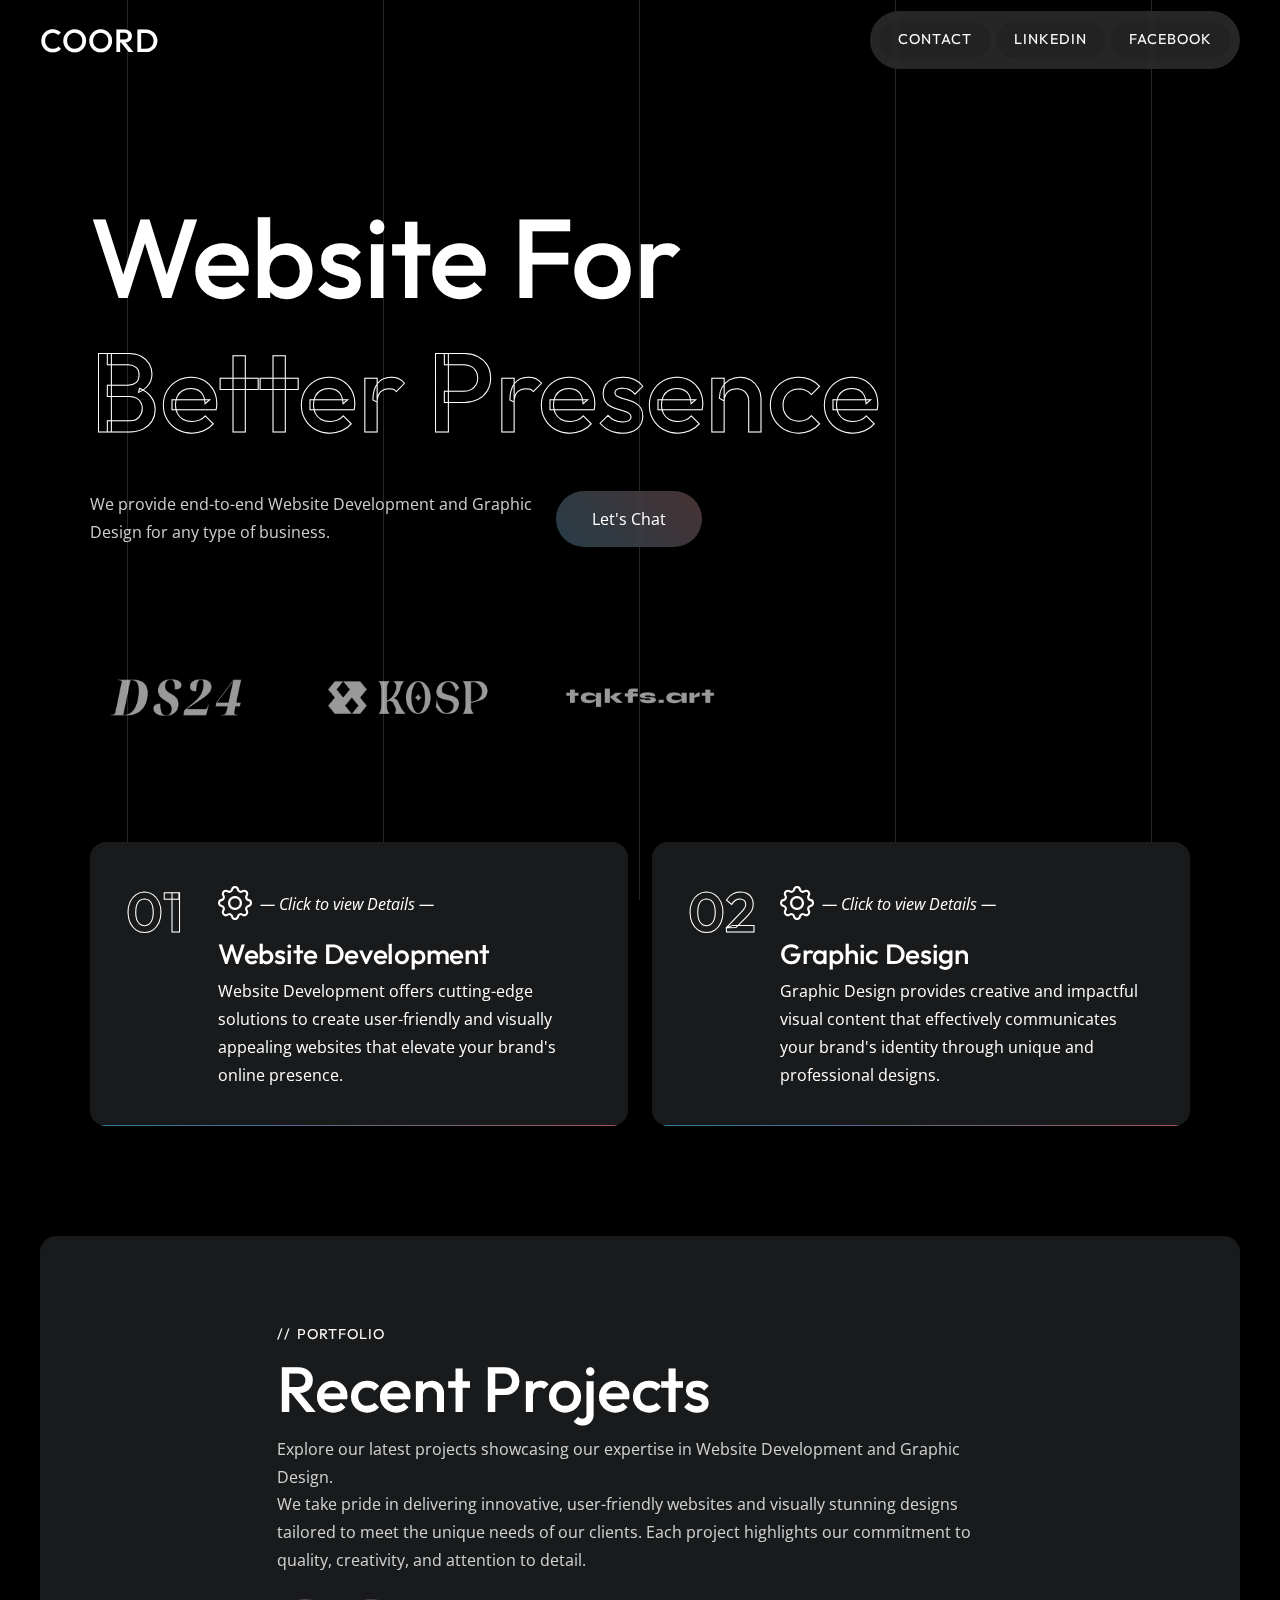
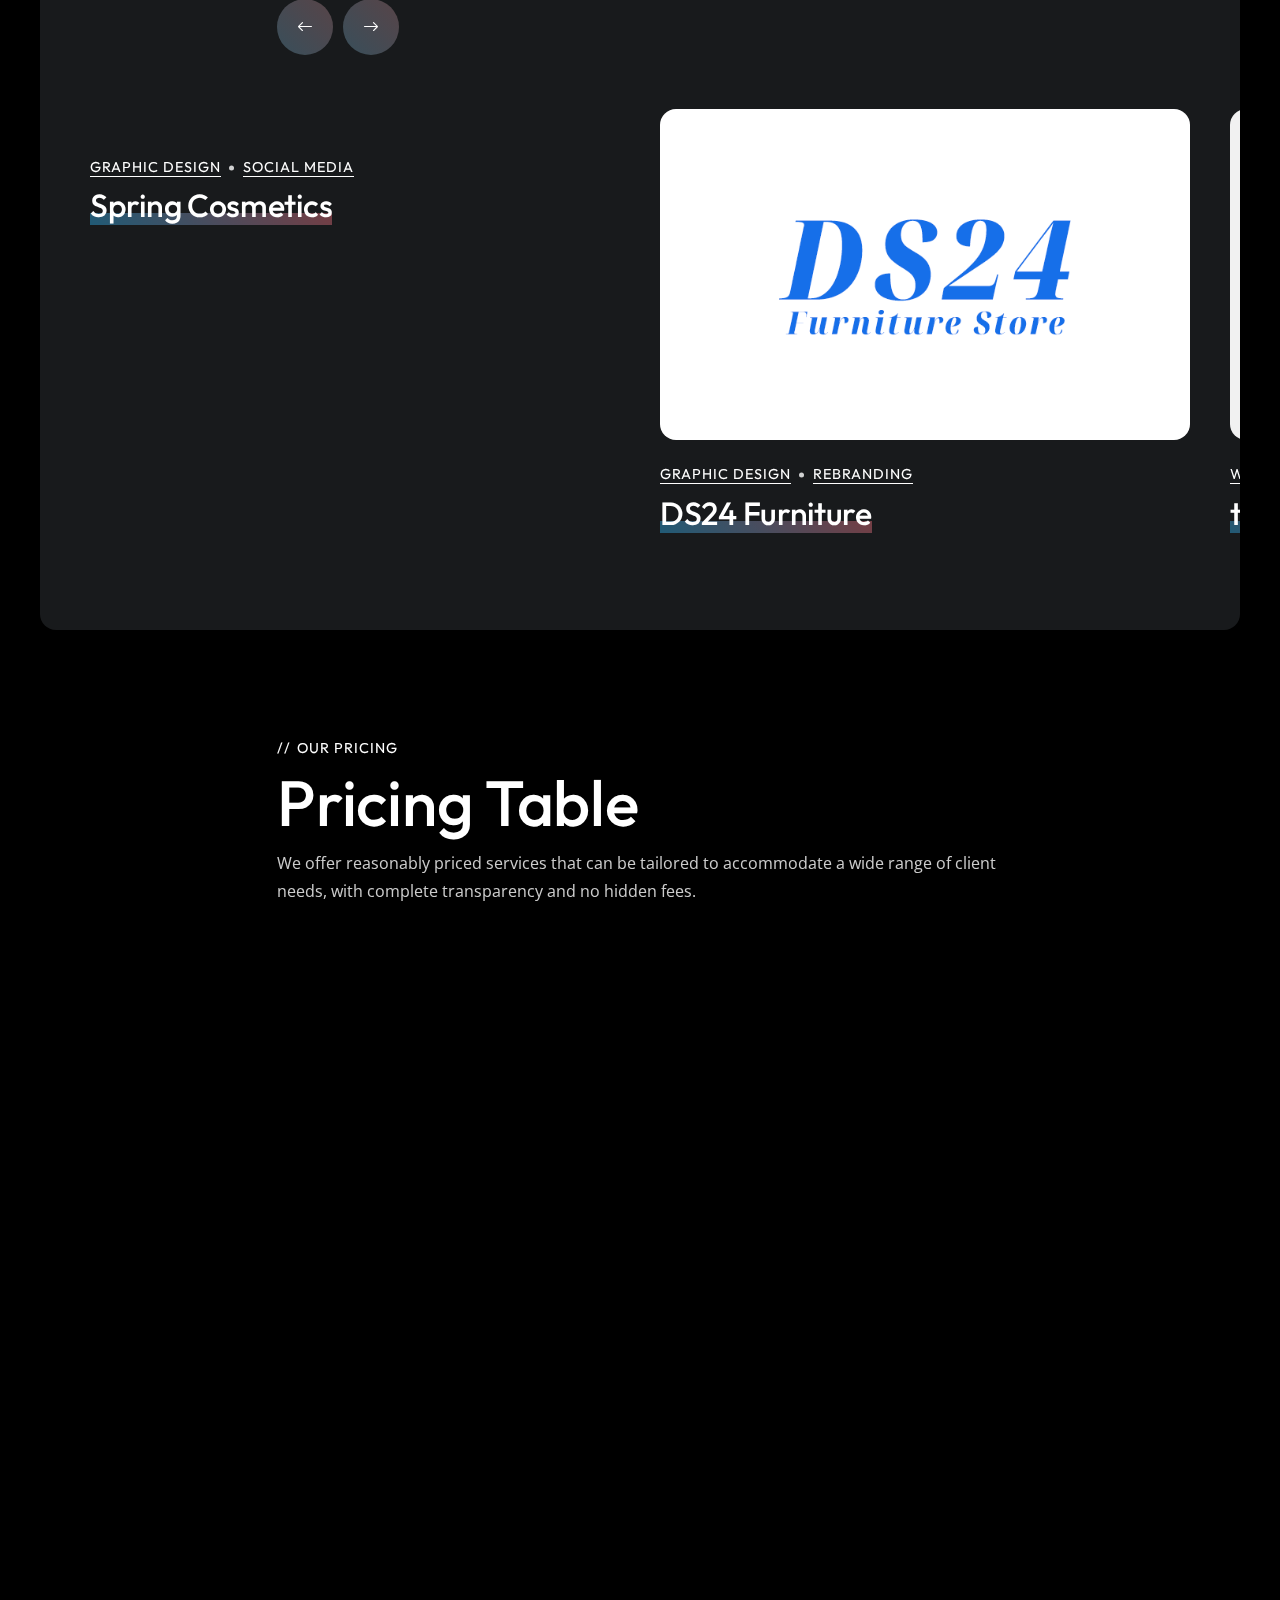
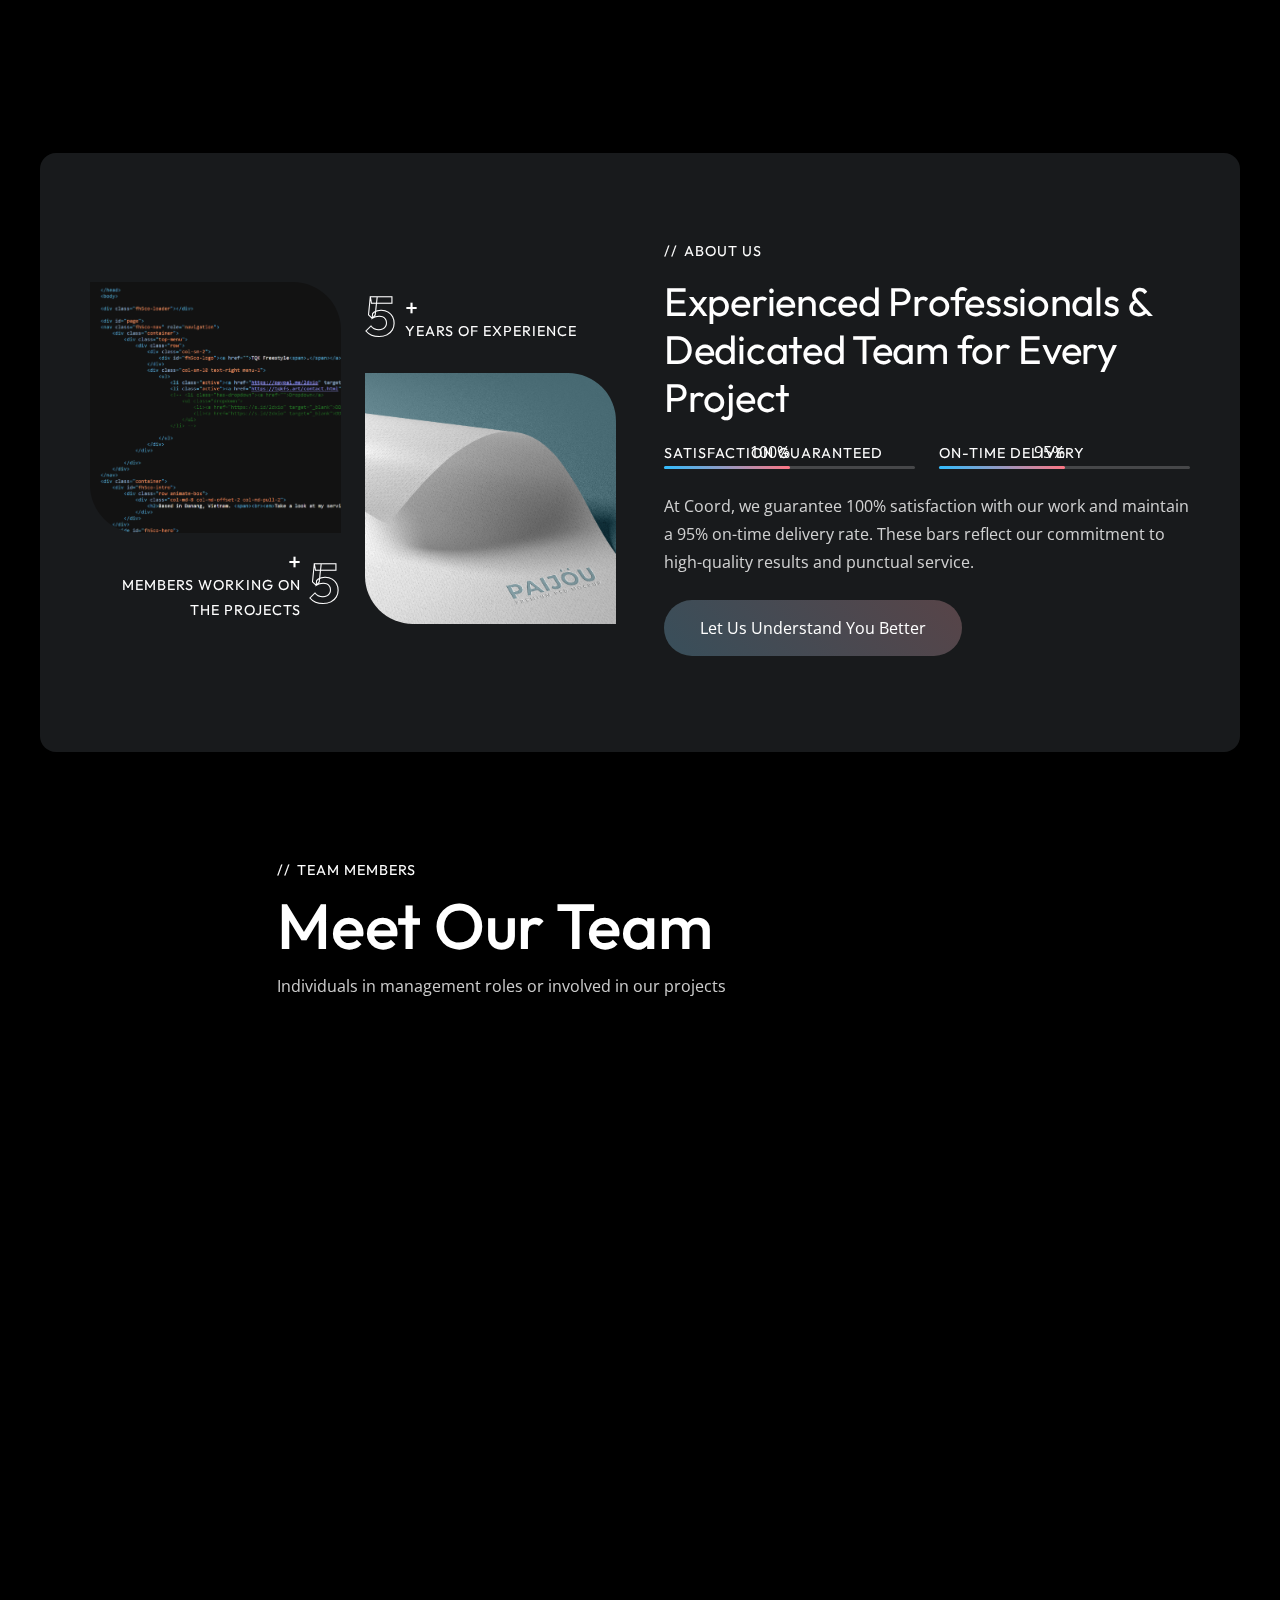
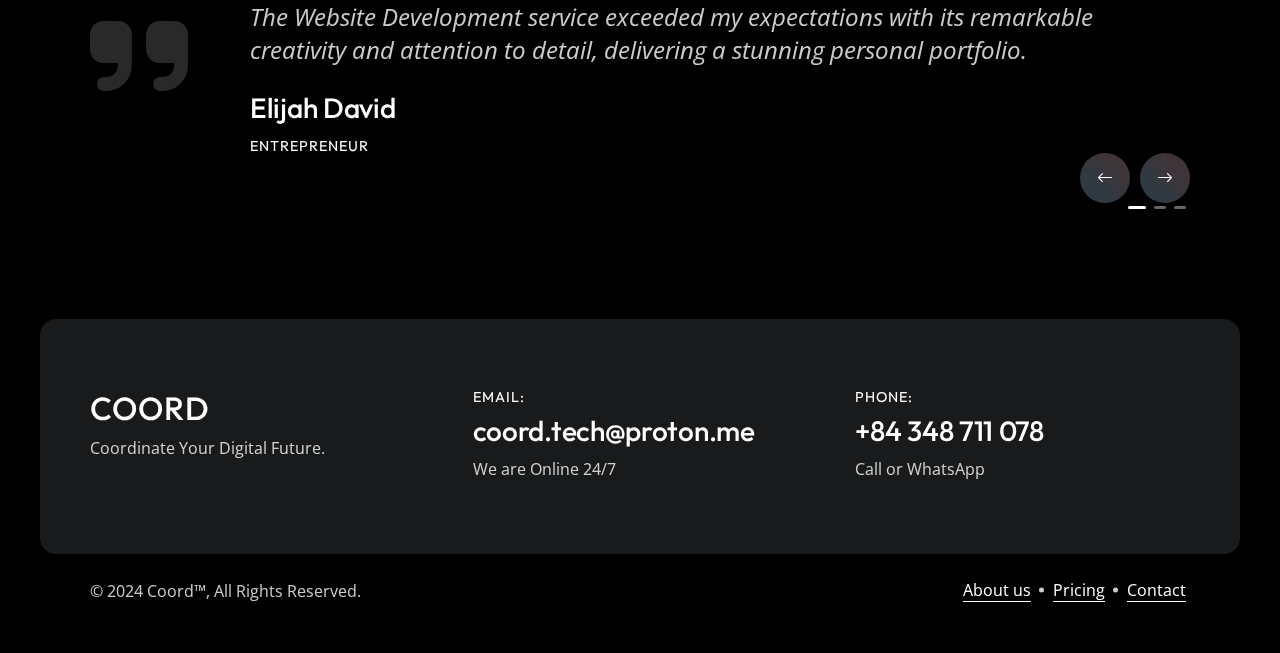
==== index.html @ 7037419a "Update index.html" ====
<!doctype html>
<html lang="en">
	<head>
		<meta charset="utf-8">
		<meta name="viewport" content="width=device-width, initial-scale=1, shrink-to-fit=no">
    		<meta name="description" content="Coord offers comprehensive web development and graphic design services. From custom website development to professional graphic design solutions, we help businesses create impactful online presences and stunning visual assets.">
   		<meta name="keywords" content="web development, graphic design, website design, branding, WordPress hosting, custom web solutions, graphic design services, professional web design, website hosting">
		<title>Coord - Your Digital Future</title>
		<!-- Favicon -->
		<link href="favfav.png" rel="shortcut icon">
		<!-- CSS -->
		<link href="assets/plugins/bootstrap/bootstrap.min.css" rel="stylesheet">
		<link href="assets/plugins/magnific-popup/magnific-popup.min.css" rel="stylesheet">
		<link href="assets/plugins/swiper/swiper-bundle.min.css" rel="stylesheet">
		<link href="assets/plugins/scrollcue/scrollcue.css" rel="stylesheet">
		<link href="assets/css/theme.css" rel="stylesheet">
		<!-- Fonts/Icons -->
		<link href="assets/plugins/bootstrap-icons/bootstrap-icons.css" rel="stylesheet">
		<link href="assets/plugins/fontawesome/css/all.css" rel="stylesheet">
	</head>
	<body data-preloader="true">

		<!-- Header -->
		<div class="header with-placeholder">
			<div class="container-fluid">
				<!-- Logo -->
				<div class="header-logo">
					<a href="https://coord.tech">
					<h2 class="uppercase letter-spacing-1">Coord</h2>
					</a>
				</div>
				<!-- Menu -->
				<div class="header-menu">
					<ul class="nav">
						<li class="nav-item">
							<a href="https://s.id/coord" target="_blank" class="nav-link">Contact</a>
						</li>
						<li class="nav-item">
							<a href="https://linkedin.com/company/coordglobal" target="_blank" class="nav-link">LinkedIn</a>
						</li>
						<li class="nav-item">
							<a href="https://facebook.com/coordglobal" target="_blank" class="nav-link">Facebook</a>
						</li>

					</ul>
					<!-- Mobile Menu Close button -->
					<button id="menu-close" class="button-circle button-circle-sm">
						<i class="bi bi-x-lg"></i>
					</button>
				</div>
				<!-- Mobile Menu Toggle -->
				<button class="menu-toggle">
					Menu
					<span></span>
				</button>
			</div><!-- end container-fluid -->
		</div>
		<!-- end Header -->

		<!-- Hero section -->
		<div class="section-lg">
			<div class="container">
				<div class="row g-5">
					<div class="col-12 col-xl-10 col-xxl-8">
						<h1 class="hero-text">
							<span>Website For</span>
							<span class="stroke-text">Better Presence</span>
						</h1>
						<div class="row g-4 mt-md-1 mt-lg-2">
							<div class="col-12 col-md">
								<p>We provide end-to-end Website Development and Graphic Design for any type of business.<!-- <br>Our solutions are customizable to meet your specific needs, ensuring a powerful online presence. --></p>
							</div>
							<div class="col-12 col-md">
								<a class="button button-lg" href="https://s.id/coord" target="_blank">Let's Chat</a>
							</div>
						</div><!-- end row(inner) -->
					</div>
					<div class="col-12 col-xxl-4 text-xxl-end d-none d-xxl-block">
						<img class="img-mask-1" src="coord2.jpg" alt="">
					</div>
				</div><!-- end row -->
			</div><!-- end container -->
		</div>
		<!-- end Hero section -->

		<!-- Clients section -->
		<div class="section-lg pt-0">
			<div class="container">
				<div class="swiper clients-slider">
					<div class="swiper-wrapper">
						<!-- Slider Item 1 -->
						<div class="swiper-slide">
							<div class="client-box">
								<a>
									<img src="ds24.png" alt="">
								</a>
							</div>
						</div>
						<!-- Slider Item 2 -->
						<div class="swiper-slide">
							<div class="client-box">
								<a>
									<img src="kosp.png" alt="">
								</a>
							</div>
						</div>
						<!-- Slider Item 3 -->
						<div class="swiper-slide">
							<div class="client-box">
								<a>
									<img src="tqkfs.png" alt="">
								</a>
							</div>
						</div>
						<!-- Slider Item 4 -->
						<!--
						<div class="swiper-slide">
							<div class="client-box">
								<a href="#">
									<img src="assets/images/client-logo.jpg" alt="">
								</a>
							</div>
						</div> -->
						<!-- Slider Item 5 -->
						<!--
						<div class="swiper-slide">
							<div class="client-box">
								<a href="#">
									<img src="assets/images/client-logo.jpg" alt="">
								</a>
							</div>
						</div> -->
						<!-- Slider Item 6 -->
						<!--
						<div class="swiper-slide">
							<div class="client-box">
								<a href="#">
									<img src="assets/images/client-logo.jpg" alt="">
								</a>
							</div>
						</div> -->
						<!-- end Slider Item 6 -->
					</div><!-- end swiper-wrapper -->
				</div><!-- end clients-slider -->
			</div><!-- end container -->
		</div>
		<!-- end Clients section -->
		
		<style>
		  .adjusted-text {
		    position: relative;
		    top: -3px;
 		  }
		</style>

		<!-- Services section -->
		<div class="section-lg pt-0">
			<div class="container">
				<div class="row g-4 g-xxl-5 icon-3xl">
					<!-- Services box 1 -->
					<div class="col-12 col-lg-6">
						<a href="https://coord.tech/blog/website-development.html" class="text-decoration-none">
						<div class="order-box">
							<div class="order">
								<h2 class="display-4 fw-semi-bold stroke-text">01</h2>
							</div>
							<div>
								<div class="d-flex align-items-center">
									<i class="bi bi-gear mb-2" style="vertical-align: middle;"></i>
									<span class="ms-2 adjusted-text"><em>— Click to view Details —</em></span>
								</div>
								<h3>Website Development</h3>
								<p>Website Development offers cutting-edge solutions to create user-friendly and visually appealing websites that elevate your brand's online presence.</p>
							</div>
						</div>
						</a>
					</div>
					<!-- Services box 2 -->
					<div class="col-12 col-lg-6">
						<a href="https://coord.tech/blog/graphic-design.html" class="text-decoration-none">
						<div class="order-box">
							<div class="order">
								<h2 class="display-4 fw-semi-bold stroke-text">02</h2>
							</div>
							<div>
								<div class="d-flex align-items-center">
									<i class="bi bi-gear mb-2" style="vertical-align: middle;"></i>
									<span class="ms-2 adjusted-text"><em>— Click to view Details —</em></span>
								</div>
								<h3>Graphic Design</h3>
								<p>Graphic Design provides creative and impactful visual content that effectively communicates your brand's identity through unique and professional designs.</p>
							</div>
						</div>
						</a>
					</div>
				</div><!-- end row -->
			</div><!-- end container -->
		</div>
		<!-- end Services section -->

		<!-- Portfolio section -->
		<div class="section-box">
			<div class="section bg-lighter border-radius-1">
				<div class="container">
					<div class="row">
						<div class="col-12 col-md-10 offset-md-1 col-lg-8 offset-lg-2">
							<h6 class="title-heading">Portfolio</h6>
							<h2 class="display-3 fw-medium">Recent Projects</h2>
							<p>Explore our latest projects showcasing our expertise in Website Development and Graphic Design.<br>
							We take pride in delivering innovative, user-friendly websites and visually stunning designs tailored to meet the unique needs of our clients. Each project highlights our commitment to quality, creativity, and attention to detail.</p>
							<!-- Slider Navigation -->
							<div class="mt-4">
								<div class="button-circle button-circle-lg swiper-portfolio-prev">
									<i class="bi bi-arrow-left"></i>
								</div>
								<div class="button-circle button-circle-lg swiper-portfolio-next">
									<i class="bi bi-arrow-right"></i>
								</div>
							</div>
						</div>
					</div><!-- end row -->
					<div class="swiper portfolio-slider mt-4 mt-lg-5">
						<div class="swiper-wrapper">
						        <!-- Slider Item 0 -->
							<div class="swiper-slide">
								<div class="portfolio-box">
									<!-- Image -->
									<div class="portfolio-img">
										<a href="">
											<img src="cmt.png" alt="">
										</a>
									</div>
									<div class="pt-4">
										<!-- Categories -->
										<ul class="list-inline-dot sm-heading mb-2">
											<li>
												<a class="link-hover">Graphic Design</a>
											</li>
											<li>
												<a class="link-hover">Social Media</a>
											</li>
										</ul>
										<!-- Caption -->
										<h2>
											<a class="link-hover-2" href="">
												Spring Cosmetics
											</a>
										</h2>
									</div>
								</div><!-- end portfolio-box -->
							</div>
							<!-- end Slider Item 0 -->							
							<!-- Slider Item 1 -->
							<div class="swiper-slide">
								<div class="portfolio-box">
									<!-- Image -->
									<div class="portfolio-img">
										<a href="https://facebook.com/noithatds24" target="_blank">
											<img src="dsbanner.png" alt="">
										</a>
									</div>
									<div class="pt-4">
										<!-- Categories -->
										<ul class="list-inline-dot sm-heading mb-2">
											<li>
												<a class="link-hover">Graphic Design</a>
											</li>
											<li>
												<a class="link-hover">Rebranding</a>
											</li>
										</ul>
										<!-- Caption -->
										<h2>
											<a class="link-hover-2" href="https://facebook.com/noithatds24" target="_blank">
												DS24 Furniture
											</a>
										</h2>
									</div>
								</div><!-- end portfolio-box -->
							</div>
							<!-- Slider Item 2 -->
							<div class="swiper-slide">
								<div class="portfolio-box">
									<!-- Image -->
									<div class="portfolio-img">
										<a href="https://tqkfs.art" target="_blank">
											<img src="tqkweb.png" alt="">
										</a>
									</div>
									<div class="pt-4">
										<!-- Categories -->
										<ul class="list-inline-dot sm-heading mb-2">
											<li>
												<a class="link-hover">Website Development</a>
											</li>
											<li>
												<a class="link-hover">Portfolio</a>
											</li>
										</ul>
										<!-- Caption -->
										<h2>
											<a class="link-hover-2" href="https://tqkfs.art" target="_blank">
												tqkfs.art
											</a>
										</h2>
									</div>
								</div><!-- end portfolio-box -->
							</div>
							<!-- Slider Item 3 -->
							<div class="swiper-slide">
								<div class="portfolio-box">
									<!-- Image -->
									<div class="portfolio-img">
										<a href="https://kosp.store" target="_blank">
											<img src="kospweb.png" alt="">
										</a>
									</div>
									<div class="pt-4">
										<!-- Categories -->
										<ul class="list-inline-dot sm-heading mb-2">
											<li>
												<a class="link-hover">Website Development</a>
											</li>
											<li>
												<a class="link-hover">Products Showcase</a>
											</li>
										</ul>
										<!-- Caption -->
										<h2>
											<a class="link-hover-2" href="https://kosp.store" target="_blank">
												KOSP Store
											</a>
										</h2>
									</div>
								</div><!-- end portfolio-box -->
							</div>
							<!-- end Slider Item 3 -->

						</div><!-- end swiper-wrapper -->
					</div><!-- end portfolio-slider -->
				</div><!-- end container -->
			</div>
		</div>
	    	<!-- end Portfolio section -->

		<!-- Pricing section -->
                  <div class="section-lg" id="price">
                     <div class="container">
                        <div class="row">
                           <div class="col-12 col-md-10 offset-md-1 col-lg-8 offset-lg-2">
                              <h6 class="title-heading">Our Pricing</h6>
                              <h2 class="display-3 fw-medium">Pricing Table</h2>
                              <p>We offer reasonably priced services that can be tailored to accommodate a wide range of client needs, with complete transparency and no hidden fees.</p>
                           </div>
                        </div><!-- end row -->
                        <div class="row g-4 g-xxl-5 mt-4">
                           <!-- Prices box 1 -->
                           <div class="col-12 col-lg-4" data-cue="fadeIn">
                              <div class="fancy-box">
                                 <div class="inline-flex align-items-center">
                                    <div class="icon-box me-2">
                                       <i class="bi bi-person-fill"></i>
                                    </div>
                                    <div class="d-inline-block">
                                       <h6 class="font-small uppercase letter-spacing-1">Basic Package</h6>
                                    </div>
                                 </div>
                                 <ul class="list-unstyled mt-4">
                                    <li><i class="bi bi-check pe-2"></i>Basic Web Design: Up to 3 pages, mobile-optimized, theme customization.</li><br>
                                    <li><i class="bi bi-check pe-2"></i>Personal Hosting: 6 GB storage, unlimited bandwidth, free domain for 1st year. Extremely fast DNS with SSL.</li><br>
                                    <li><i class="bi bi-check pe-2"></i>Maintenance: Monthly updates, essential plugins, and backups.</li><br>
                                    <li><i class="bi bi-check pe-2"></i>Ideal For: Small businesses, individuals needing budget-friendly solutions.</li>
                                 </ul>
                                 <div class="mt-4">
                                    <div class="d-inline-block">
                                       <h1 class="display-3 line-height-100 m-0">$199</h1>
                                    </div>
                                    <div class="d-inline-block">
                                       <span>/year</span>
                                    </div>
                                 </div>
                                 <a class="button button-font-2 mt-4" href="payment.html" target="_blank">Make Order</a>
                              </div>
                           </div>
                           <!-- Prices box 2 -->
                           <div class="col-12 col-lg-4" data-cue="fadeIn">
                              <div class="fancy-box">
                                 <div class="inline-flex align-items-center">
                                    <div class="icon-box me-2">
                                       <i class="bi bi-lightning-charge-fill"></i>
                                    </div>
                                    <div class="d-inline-block">
                                       <h6 class="font-small uppercase letter-spacing-1">Standard Package</h6>
                                    </div>
                                 </div>
                                 <ul class="list-unstyled mt-4">
                                    <li><i class="bi bi-check pe-2"></i>Intermediate Web Design: Up to 6 pages, mobile-optimized, more features.</li><br>
                                    <li><i class="bi bi-check pe-2"></i>Premium Hosting: 13 GB storage, unlimited bandwidth, free domain for 1st year. Upload 4K videos.</li><br>
                                    <li><i class="bi bi-check pe-2"></i>Maintenance: Monthly updates, weekly backups, security checks.</li><br>
                                    <li><i class="bi bi-check pe-2"></i>Ideal For: Medium-sized businesses seeking professional solutions.</li>
                                 </ul>
                                 <div class="mt-4">
                                    <div class="d-inline-block">
                                       <h1 class="display-3 line-height-100 m-0">$499</h1>
                                    </div>
                                    <div class="d-inline-block">
                                       <span>/year</span>
                                    </div>
                                 </div>
                                 <a class="button button-font-2 mt-4" href="payment.html" target="_blank">Make Order</a>
                              </div>
                           </div>
                           <!-- Prices box 3 -->
                           <div class="col-12 col-lg-4" data-cue="fadeIn">
                              <div class="fancy-box">
                                 <div class="inline-flex align-items-center">
                                    <div class="icon-box me-2">
                                       <i class="bi bi-star-fill"></i>
                                    </div>
                                    <div class="d-inline-block">
                                       <h6 class="font-small uppercase letter-spacing-1">Premium Package</h6>
                                    </div>
                                 </div>
                                 <ul class="list-unstyled mt-4">
                                    <li><i class="bi bi-check pe-2"></i>Premium Web Design: Up to 10 pages, mobile-optimized, fully customized.</li><br>
                                    <li><i class="bi bi-check pe-2"></i>Business Hosting: unlimited storage, unlimited bandwidth, free domain for 1st year, SEO and analytics tools.</li><br>
                                    <li><i class="bi bi-check pe-2"></i>Maintenance: Weekly updates, daily backups, performance analysis.</li><br>
                                    <li><i class="bi bi-check pe-2"></i>Ideal For: Large businesses, extensive customization, top-notch support.</li>
                                 </ul>
                                 <div class="mt-4">
                                    <div class="d-inline-block">
                                       <h1 class="display-3 line-height-100 m-0">$999</h1>
                                    </div>
                                    <div class="d-inline-block">
                                       <span>/year</span>
                                    </div>
                                 </div>
                                 <a class="button button-font-2 mt-4" href="payment.html" target="_blank">Make Order</a>
                              </div>
                           </div>
                        </div><!-- end row -->
                     </div><!-- end container -->
                  </div>
                <!-- end Pricing section -->




		

		<!-- About section -->
		
		<div class="section-box">
			<div class="section bg-lighter border-radius-1">
				<div class="container">
					<div class="row g-5 align-items-center">
						<div class="col-12 col-lg-6">
							<div class="row">
								<div class="col-6 text-end">
									<img class="img-mask-2" src="codehtml.png" alt="">
									<div class="d-flex align-items-center justify-content-end mt-3">
										<div class="d-inline-block pe-2">
											<h4 class="line-height-100 fw-normal mb-0">+</h4>
											<p class="sm-heading">members working on the projects</p>
										</div>
										<div class="d-inline-block">
											<h1 class="fw-semi-bold stroke-text display-4 letter-spacing-1"><span class="counter">5</span></h1>
										</div>
									</div>
								</div>
								<div class="col-6">
									<div class="d-flex align-items-center mb-3">
										<div class="d-inline-block">
											<h1 class="fw-semi-bold stroke-text display-4 letter-spacing-1"><span class="counter">5</span></h1>
										</div>
										<div class="d-inline-block ps-2">
											<h4 class="line-height-100 fw-normal mb-0">+</h4>
											<p class="sm-heading">Years Of Experience</p>
										</div>
									</div>
									<img class="img-mask-2" src="89.jpg" alt="">
								</div>
							</div>
						</div>
						<div class="col-12 col-lg-6">
							<h6 class="title-heading mb-3">About Us</h6>
							<h2 class="display-6 fw-normal mb-4">Experienced Professionals & Dedicated Team for Every Project</h2>
							<div class="row g-4 mb-4">
								<div class="col-12 col-md-6">
									<div class="progress-box">
										<h6 class="sm-heading">satisfaction guaranteed</h6>
										<div class="animated-progress">
											<div data-progress="100"></div>
										</div>
									</div>
								</div>
								<div class="col-12 col-md-6">
									<div class="progress-box">
										<h6 class="sm-heading">On-time Delivery</h6>
										<div class="animated-progress">
											<div data-progress="95"></div>
										</div>
									</div>
								</div>
							</div>
							<p class="mt-1">At Coord, we guarantee 100% satisfaction with our work and maintain a 95% on-time delivery rate. These bars reflect our commitment to high-quality results and punctual service.</p>
							<a class="button button-lg mt-4" href="https://s.id/coord" target="_blank">Let Us Understand You Better</a>
						</div>
					</div>
				</div>
			</div>
		</div>
		
		<!-- end About section -->

		<!-- Team section -->
		<div class="section-lg">
			<div class="container">
				<div class="row">
					<div class="col-12 col-md-10 offset-md-1 col-lg-8 offset-lg-2">
						<h6 class="title-heading">Team Members</h6>
						<h2 class="display-3 fw-medium">Meet Our Team</h2>
						<p>Individuals in management roles or involved in our projects</p>
					</div>
				</div><!-- end row -->
				<div class="row g-4 g-xxl-5 mt-4">
					<!-- Team box 1 -->
					<div class="col-12 col-sm-6 col-lg-4" data-cue="fadeIn">
						<div class="team-box">
							<div class="team-img">
								<img src="k2.jpg" alt="">
								<div class="team-social">
									<ul class="list-inline">
										<li><a class="button-circle button-circle-sm button-circle-style-2" href="https://linkedin.com/in/2dxio" target="_blank"><i class="bi bi-linkedin"></i></a></li>
										<li><a class="button-circle button-circle-sm button-circle-style-2" href="https://ig.oia.bio/tqkfs" target="_blank"><i class="bi bi-instagram"></i></a></li>
										<li><a class="button-circle button-circle-sm button-circle-style-2" href="https://fb.oia.bio/tqkfs" target="_blank"><i class="bi bi-facebook"></i></a></li>
									</ul>
								</div>
							</div>
							<div class="pt-4 text-center">
								<h6 class="sm-heading">Founder</h6>
								<h3>Trinh Quoc Khanh</h3>
							</div>
						</div>
					</div>
					<!-- Team box 2 -->
					<div class="col-12 col-sm-6 col-lg-4" data-cue="fadeIn">
						<div class="team-box">
							<div class="team-img">
								<img src="g2.png" alt="">
								<div class="team-social">
									<ul class="list-inline">
										<li><a class="button-circle button-circle-sm button-circle-style-2" href="#" target="_blank"><i class="bi bi-linkedin"></i></a></li>
										<li><a class="button-circle button-circle-sm button-circle-style-2" href="#" target="_blank"><i class="bi bi-instagram"></i></a></li>
										<li><a class="button-circle button-circle-sm button-circle-style-2" href="#" target="_blank"><i class="bi bi-facebook"></i></a></li>
									</ul>
								</div>
							</div>
							<div class="pt-4 text-center">
								<h6 class="sm-heading">Developer</h6>
								<h3>Ksu Pavel</h3>
							</div>
						</div>
					</div>
					<!-- Team box 3 -->					
					<div class="col-12 col-sm-6 col-lg-4" data-cue="fadeIn">
						<div class="team-box">
							<div class="team-img">
								<img src="g1.png" alt="">
								<div class="team-social">
									<ul class="list-inline">
										<li><a class="button-circle button-circle-sm button-circle-style-2" href="#" target="_blank"><i class="bi bi-linkedin"></i></a></li>
										<li><a class="button-circle button-circle-sm button-circle-style-2" href="#" target="_blank"><i class="bi bi-instagram"></i></a></li>
										<li><a class="button-circle button-circle-sm button-circle-style-2" href="#" target="_blank"><i class="bi bi-facebook"></i></a></li>
									</ul>
								</div>
							</div>
							<div class="pt-4 text-center">
								<h6 class="sm-heading">Designer</h6>
								<h3>Sanda Maung</h3>
							</div>
						</div>
					</div>
					<!-- end Team box 3 -->
				</div><!-- end row -->
<!--				<div class="text-center mt-4">
					<a class="button button-lg" href="#" data-cue="fadeIn">View All Members</a>
				</div> -->
			</div><!-- end container -->
		</div>
		<!-- end Team section -->

		<!-- Testimonial section -->
		<div class="section-lg pt-0">
			<div class="container">
				<div class="swiper testimonial-slider">
					<div class="swiper-wrapper">
						<!-- Slider item 1 -->
						<div class="swiper-slide">
							<div class="testimonial-box">
								<div class="testimonial-content">
									<p class="fs-4 fw-normal fst-italic line-height-140">The Website Development service exceeded my expectations with its remarkable creativity and attention to detail, delivering a stunning personal portfolio.</p>
									<div class="mt-4">
										<h3>Elijah David</h3>
										<span class="sm-heading">Entrepreneur</span>
									</div>
								</div>
							</div>
						</div>
						<!-- Slider item 2 -->
						<div class="swiper-slide">
							<div class="testimonial-box">
								<div class="testimonial-content">
									<p class="fs-4 fw-normal fst-italic line-height-140">The Template Design Package delivers impressive designs with fast customization. Highly efficient and great value for professional templates.</p>
									<div class="mt-4">
										<h3>Ngoc C.T</h3>
										<span class="sm-heading">DS24 - Store</span>
									</div>
								</div>
							</div>
						</div>
						<!-- Slider item 3 -->
						<div class="swiper-slide">
							<div class="testimonial-box">
								<div class="testimonial-content">
									<p class="fs-4 fw-normal fst-italic line-height-140">The customer service was excellent — quick responses, attentive, and very supportive. They made sure all my questions were answered and provided a seamless experience. Truly impressive!</p>
									<div class="mt-4">
										<h3>Christina Gross</h3>
										<span class="sm-heading">KOSP - Company</span>
									</div>
								</div>
							</div>
						</div>
					</div>
					<!-- Slider Pagination -->
					<div class="swiper-testimonial-pagination"></div>
					<!-- Slider Nav -->
					<div class="testimonial-nav">
						<div class="swiper-testimonial-prev button-circle">
							<i class="bi bi-arrow-left"></i>
						</div>
						<div class="swiper-testimonial-next button-circle">
							<i class="bi bi-arrow-right"></i>
						</div>
					</div>
				</div>
			</div><!-- end container -->
		</div>
		<!-- end Testimonial section -->

		<!-- Footer -->
		<footer>
            <div class="section-box">
                <div class="section-sm bg-lighter border-radius-1">
                    <div class="container">
                        <div class="row g-4 g-lg-5">
                            <div class="col-12 col-lg-4">
                                <h2 class="uppercase letter-spacing-1">Coord</h2>
                                <p>Coordinate Your Digital Future.</p>
                            </div>
                            <div class="col-12 col-md-6 col-lg-4">
                                <h6 class="sm-heading">Email:</h6>
                                <h3>coord.tech@proton.me</h3>
                                <p>We are Online 24/7</p>
                            </div>
                            <div class="col-12 col-md-6 col-lg-4">
                                <h6 class="sm-heading">Phone:</h6>
                                <h3>+84 348 711 078</h3>
                                <p>Call or WhatsApp</p>
                            </div>
                        </div><!-- end row -->
                    </div><!-- end container -->
                </div>
            </div>
            <div class="py-4 pb-lg-5">
                <div class="container">
                    <div class="row g-2">
                        <div class="col-12 col-md-6 text-center text-md-start">
                            <p>&copy; 2024 Coord™, All Rights Reserved.</p>
                        </div>
                        <div class="col-12 col-md-6 text-center text-md-end">
                            <ul class="list-inline-dot">
                                <li><a class="link-hover" href="https://coord.tech">About us</a></li>
                                <li><a class="link-hover" href="#price">Pricing</a></li>
                                <li><a class="link-hover" href="https://s.id/coord" target="_blank">Contact</a></li>
                            </ul>
                        </div>
                    </div><!-- end row -->
                </div><!-- end container -->
            </div>
        </footer>
		<!-- end Footer -->

		<!-- Scroll To Top -->
		<div class="scrolltotop">
			<a class="button-circle" href="#">
				<i class="bi bi-arrow-up"></i>
			</a>
		</div>
		<!-- end Scroll To Top -->

		<!-- Background Vertical lines -->
		<div class="bg-lines">
			<div class="bg-line-1"></div>
			<div class="bg-line-2"></div>
			<div class="bg-line-3"></div>
			<div class="bg-line-4"></div>
			<div class="bg-line-5"></div>
		</div>
		<!-- end Background Vertical lines -->

		<!-- JavaScripts -->
		<script src="assets/plugins/jquery.min.js"></script>
		<script src="assets/plugins/plugins.js"></script>
		<script src="assets/js/functions.js"></script>
	</body>
</html>
---- assets/plugins/scrollcue/scrollcue.css ----
/**-----------------------

 scrollCue.js - ver.2.0.0
 URL : https://prjct-samwest.github.io/scrollCue/

 created by SamWest.
 Copyright (c) 2020 SamWest.
 This plugin is released under the MIT License.

 -----------------------**/
/**  ---------------
     fadeIn
*/
[data-cue="fadeIn"], [data-cues="fadeIn"] > * {
  opacity: 0;
}

@keyframes fadeIn {
  from {
    opacity: 0;
  }
  to {
    opacity: 1;
  }
}

/**  ---------------
     slideInLeft
*/
[data-cue="slideInLeft"], [data-cues="slideInLeft"] > * {
  opacity: 0;
}

@keyframes slideInLeft {
  from {
    opacity: 0;
    transform: translateX(-30px);
  }
  to {
    opacity: 1;
    transform: translateX(0);
  }
}

/**  ---------------
     slideInRight
*/
[data-cue="slideInRight"], [data-cues="slideInRight"] > * {
  opacity: 0;
}

@keyframes slideInRight {
  from {
    opacity: 0;
    transform: translateX(30px);
  }
  to {
    opacity: 1;
    transform: translateX(0);
  }
}

/**  ---------------
     slideInDown
*/
[data-cue="slideInDown"], [data-cues="slideInDown"] > * {
  opacity: 0;
}

@keyframes slideInDown {
  from {
    opacity: 0;
    transform: translateY(-30px);
  }
  to {
    opacity: 1;
    transform: translateY(0);
  }
}

/**  ---------------
     slideInUp
*/
[data-cue="slideInUp"], [data-cues="slideInUp"] > * {
  opacity: 0;
}

@keyframes slideInUp {
  from {
    opacity: 0;
    transform: translateY(30px);
  }
  to {
    opacity: 1;
    transform: translateY(0);
  }
}

/**  ---------------
     zoomIn
*/
[data-cue="zoomIn"], [data-cues="zoomIn"] > * {
  opacity: 0;
}

@keyframes zoomIn {
  from {
    opacity: 0;
    transform: scale(0.8);
  }
  to {
    opacity: 1;
    transform: scale(1);
  }
}

/**  ---------------
     zoomOut
*/
[data-cue="zoomOut"], [data-cues="zoomOut"] > * {
  opacity: 0;
}

@keyframes zoomOut {
  from {
    opacity: 0;
    transform: scale(1.2);
  }
  to {
    opacity: 1;
    transform: scale(1);
  }
}

/**  ---------------
     rotateIn
*/
[data-cue="rotateIn"], [data-cues="rotateIn"] > * {
  opacity: 0;
}

@keyframes rotateIn {
  from {
    opacity: 0;
    transform: rotateZ(-15deg);
  }
  to {
    opacity: 1;
    transform: rotateZ(0deg);
  }
}

/**  ---------------
     bounceIn
*/
[data-cue="bounceIn"], [data-cues="bounceIn"] > * {
  opacity: 0;
}

@keyframes bounceIn {
  0% {
    transform: scale3d(0.3, 0.3, 0.3);
  }
  20% {
    transform: scale3d(1.1, 1.1, 1.1);
  }
  40% {
    transform: scale3d(0.9, 0.9, 0.9);
  }
  60% {
    opacity: 1;
    transform: scale3d(1.03, 1.03, 1.03);
  }
  80% {
    transform: scale3d(0.97, 0.97, 0.97);
  }
  100% {
    opacity: 1;
    transform: scale3d(1, 1, 1);
  }
}

/**  ---------------
     bounceInLeft
*/
[data-cue="bounceInLeft"], [data-cues="bounceInLeft"] > * {
  opacity: 0;
}

@keyframes bounceInLeft {
  from,
  60%,
  75%,
  90%,
  to {
    animation-timing-function: cubic-bezier(0.215, 0.61, 0.355, 1);
  }
  0% {
    opacity: 0;
    transform: translate3d(-3000px, 0, 0);
  }
  60% {
    opacity: 1;
    transform: translate3d(25px, 0, 0);
  }
  75% {
    transform: translate3d(-10px, 0, 0);
  }
  90% {
    transform: translate3d(5px, 0, 0);
  }
  to {
    opacity: 1;
    transform: translate3d(0, 0, 0);
  }
}

/**  ---------------
     bounceInRight
*/
[data-cue="bounceInRight"], [data-cues="bounceInRight"] > * {
  opacity: 0;
}

@keyframes bounceInRight {
  from,
  60%,
  75%,
  90%,
  to {
    animation-timing-function: cubic-bezier(0.215, 0.61, 0.355, 1);
  }
  from {
    opacity: 0;
    transform: translate3d(3000px, 0, 0);
  }
  60% {
    opacity: 1;
    transform: translate3d(-25px, 0, 0);
  }
  75% {
    transform: translate3d(10px, 0, 0);
  }
  90% {
    transform: translate3d(-5px, 0, 0);
  }
  to {
    opacity: 1;
    transform: translate3d(0, 0, 0);
  }
}

/**  ---------------
     bounceInDown
*/
[data-cue="bounceInDown"], [data-cues="bounceInDown"] > * {
  opacity: 0;
}

@keyframes bounceInDown {
  from,
  60%,
  75%,
  90%,
  to {
    animation-timing-function: cubic-bezier(0.215, 0.61, 0.355, 1);
  }
  0% {
    opacity: 0;
    transform: translate3d(0, -3000px, 0);
  }
  60% {
    opacity: 1;
    transform: translate3d(0, 25px, 0);
  }
  75% {
    transform: translate3d(0, -10px, 0);
  }
  90% {
    transform: translate3d(0, 5px, 0);
  }
  to {
    opacity: 1;
    transform: translate3d(0, 0, 0);
  }
}

/**  ---------------
     bounceInUp
*/
[data-cue="bounceInUp"], [data-cues="bounceInUp"] > * {
  opacity: 0;
}

@keyframes bounceInUp {
  from,
  60%,
  75%,
  90%,
  to {
    animation-timing-function: cubic-bezier(0.215, 0.61, 0.355, 1);
  }
  from {
    opacity: 0;
    transform: translate3d(0, 3000px, 0);
  }
  60% {
    opacity: 1;
    transform: translate3d(0, -20px, 0);
  }
  75% {
    transform: translate3d(0, 10px, 0);
  }
  90% {
    transform: translate3d(0, -5px, 0);
  }
  to {
    opacity: 1;
    transform: translate3d(0, 0, 0);
  }
}

/**  ---------------
     flipInX
*/
[data-cue="flipInX"], [data-cues="flipInX"] > * {
  opacity: 0;
  backface-visibility: visible;
}

@keyframes flipInX {
  from {
    transform: perspective(400px) rotate3d(1, 0, 0, 90deg);
    animation-timing-function: ease-in;
    opacity: 0;
  }
  40% {
    transform: perspective(400px) rotate3d(1, 0, 0, -20deg);
    animation-timing-function: ease-in;
  }
  60% {
    transform: perspective(400px) rotate3d(1, 0, 0, 10deg);
    opacity: 1;
  }
  80% {
    transform: perspective(400px) rotate3d(1, 0, 0, -5deg);
  }
  to {
    opacity: 1;
    transform: perspective(400px);
  }
}

/**  ---------------
     flipInY
*/
[data-cue="flipInY"], [data-cues="flipInY"] > * {
  opacity: 0;
  backface-visibility: visible;
}

@keyframes flipInY {
  from {
    transform: perspective(400px) rotate3d(0, 1, 0, 90deg);
    animation-timing-function: ease-in;
    opacity: 0;
  }
  40% {
    transform: perspective(400px) rotate3d(0, 1, 0, -20deg);
    animation-timing-function: ease-in;
  }
  60% {
    transform: perspective(400px) rotate3d(0, 1, 0, 10deg);
    opacity: 1;
  }
  80% {
    transform: perspective(400px) rotate3d(0, 1, 0, -5deg);
  }
  to {
    opacity: 1;
    transform: perspective(400px);
  }
}
---- assets/css/theme.css ----
/*------------------------------------------------
*
* Template name : Sana
* Version       : 1.1
* Author        : FlaTheme
* Author URL    : http://themeforest.net/user/flatheme
*
-------------------------------------------------*/
@import url("https://fonts.googleapis.com/css2?family=Open+Sans:wght@300;400;500;600;700&family=Outfit:wght@200;300;400;500;600;700;800&display=swap");
html, body {
  width: 100%;
  height: 100%;
}

body {
  overflow-x: hidden;
  position: relative;
  z-index: 1;
  background: black;
  width: auto;
  min-height: 100%;
  color: rgba(255, 255, 255, 0.7);
}

h1, h2, h3, h4, h5, h6 {
  color: white;
}

h1 a, h2 a, h3 a, h4 a, h5 a, h6 a {
  color: white;
}

h1 a:hover, h1 a:focus, h2 a:hover, h2 a:focus, h3 a:hover, h3 a:focus, h4 a:hover, h4 a:focus, h5 a:hover, h5 a:focus, h6 a:hover, h6 a:focus {
  color: white;
}

a {
  text-decoration: none;
  -webkit-transition: linear 0.1s;
  transition: linear 0.1s;
}

a:not([class*='button']) {
  color: white;
}

a:not([class*='button']):hover, a:not([class*='button']):focus {
  color: white;
  text-decoration: none;
}

:root {
  --bs-dark-rgb: 24, 26, 28;
}

.container, .container-fluid {
  padding: 0 20px;
}

@media (max-width: 991.98px) {
  .container, .container-fluid {
    padding: 0 24px;
  }
}

.section-sm {
  overflow: hidden;
  padding: 70px 0;
}

@media (max-width: 1199.98px) {
  .section-sm {
    padding: 50px 0;
  }
}

@media (max-width: 991.98px) {
  .section-sm {
    padding: 30px 0;
  }
}

.section {
  overflow: hidden;
  padding: 90px 0;
}

@media (max-width: 1199.98px) {
  .section {
    padding: 70px 0;
  }
}

@media (max-width: 991.98px) {
  .section {
    padding: 50px 0;
  }
}

.section-lg {
  overflow: hidden;
  padding: 110px 0;
}

@media (max-width: 1199.98px) {
  .section-lg {
    padding: 90px 0;
  }
}

@media (max-width: 991.98px) {
  .section-lg {
    padding: 70px 0;
  }
}

.section-xl {
  overflow: hidden;
  padding: 150px 0;
}

@media (max-width: 1199.98px) {
  .section-xl {
    padding: 130px 0;
  }
}

@media (max-width: 991.98px) {
  .section-xl {
    padding: 110px 0;
  }
}

@media (max-width: 767.98px) {
  .section-xl {
    padding: 90px 0;
  }
}

.section-box {
  padding: 0 24px;
}

@media (max-width: 991.98px) {
  .section-box {
    padding: 0 24px;
  }
  .section-box .container, .section-box .container-fluid {
    padding: 0 24px;
  }
}

@media (min-width: 992px) {
  .section-box {
    padding: 0 30px;
  }
}

@media (min-width: 1200px) {
  .section-box {
    padding: 0 40px;
  }
}

@media (min-width: 1600px) {
  .section-box {
    padding: 0 50px;
  }
}

@media (min-width: 1920px) {
  .section-box {
    padding: 0 60px;
  }
}

.bg-image {
  position: relative;
  background-position: center center;
  background-attachment: scroll;
  -webkit-background-size: cover;
  -moz-background-size: cover;
  background-size: cover;
  background-repeat: no-repeat;
}

input:not(.form-check-input),
textarea {
  background: #181a1c;
  width: 100%;
  border: 0;
  margin-bottom: 1rem;
  padding: 15px 20px;
  border-radius: 0.5em;
  box-shadow: none;
  font: 400 15px "Open Sans", sans-serif;
  -webkit-transition: ease-out 0.16s;
  transition: ease-out 0.16s;
}

input:not(.form-check-input):focus, input:not(.form-check-input):active,
textarea:focus,
textarea:active {
  outline: 0;
  box-shadow: none;
}

textarea {
  height: 160px;
}

input:not(.form-check-input), textarea, .form-control {
  color: rgba(255, 255, 255, 0.8);
}

input:not(.form-check-input)::-webkit-input-placeholder, textarea::-webkit-input-placeholder, .form-control::-webkit-input-placeholder {
  color: rgba(255, 255, 255, 0.4);
}

input:not(.form-check-input)::-moz-placeholder, textarea::-moz-placeholder, .form-control::-moz-placeholder {
  color: rgba(255, 255, 255, 0.4);
}

input:not(.form-check-input):-ms-placeholder, textarea:-ms-placeholder, .form-control:-ms-placeholder {
  color: rgba(255, 255, 255, 0.4);
}

input:not(.form-check-input)::-ms-placeholder, textarea::-ms-placeholder, .form-control::-ms-placeholder {
  color: rgba(255, 255, 255, 0.4);
}

input:not(.form-check-input)::placeholder, textarea::placeholder, .form-control::placeholder {
  color: rgba(255, 255, 255, 0.4);
}

label {
  font-size: 15px;
}

.submit-result span {
  display: none;
  -webkit-transition: ease-out 0.2s;
  transition: ease-out 0.2s;
}

.submit-result span.show-result {
  margin-top: 24px;
  display: block;
}

.submit-result span#success {
  color: #32CD32;
}

.submit-result span#error {
  color: #E32227;
}

.submit-result span .error-color {
  background: rgba(255, 0, 0, 0.1);
}

img {
  width: auto;
  max-width: 100%;
  height: auto;
}

.img-mask-1 {
  border-top-left-radius: 3em;
  border-bottom-right-radius: 3em;
}

.img-mask-2 {
  border-top-right-radius: 3em;
  border-bottom-left-radius: 3em;
}

ul {
  margin: 0;
}

ul li a {
  -webkit-transition: linear 0.1s;
  transition: linear 0.1s;
}

ul[class*=' list-'], ul[class^='list-'] {
  padding: 0;
}

ul.list-unstyled li {
  list-style-type: none;
  margin-bottom: 6px;
}

ul.list-unstyled li:last-child {
  margin-bottom: 0;
}

ul[class*=' list-inline'] li, ul[class^='list-inline'] li {
  display: inline-block;
}

ul.list-inline li {
  padding-right: 4px;
}

ul.list-inline li:last-child {
  padding-right: 0;
}

ul.list-inline-lg li {
  padding-right: 8px;
}

ul.list-inline-lg li:last-child {
  padding-right: 0;
}

ul.list-inline-dot li {
  position: relative;
  padding: 0 4px 0 14px;
}

ul.list-inline-dot li:before {
  content: '';
  position: absolute;
  top: 50%;
  left: 0;
  -webkit-transform: translateY(-50%);
  transform: translateY(-50%);
  background: rgba(255, 255, 255, 0.8);
  width: 5px;
  height: 5px;
  border-radius: 50%;
}

ul.list-inline-dot li:first-child {
  padding-left: 0;
}

ul.list-inline-dot li:first-child:before {
  display: none;
}

body {
  color: rgba(255, 255, 255, 0.8);
  font-family: "Open Sans", sans-serif;
  font-size: 1rem;
  font-weight: 400;
  letter-spacing: 0;
}

@media (max-width: 991.98px) {
  body {
    font-size: 0.938rem;
  }
}

h1, h2, h3, h4, h5, h6 {
  letter-spacing: -0.3px;
  color: white;
  font-family: "Outfit", sans-serif;
  font-weight: 500;
}

p {
  margin: 0;
  line-height: 1.74;
}

@media (max-width: 991.98px) {
  p {
    line-height: 1.6;
  }
}

.uppercase {
  text-transform: uppercase;
}

.font-small {
  font-size: 0.9em;
  line-height: 1.7;
}

@media (max-width: 991.98px) {
  .font-small {
    font-size: 0.9em;
    line-height: 1.7;
  }
}

.font-large {
  font-size: 1.063em;
  line-height: 1.6;
}

@media (max-width: 991.98px) {
  .font-large {
    font-size: 1.063em;
  }
}

.title-heading {
  color: white;
  font-family: "Outfit", sans-serif;
  font-weight: 400;
  font-size: 0.9em;
  text-transform: uppercase;
  letter-spacing: 1px;
}

.title-heading:before {
  content: '//';
  padding-right: 6px;
}

.sm-heading {
  color: white;
  font-family: "Outfit", sans-serif;
  font-weight: 400;
  font-size: 0.9em;
  text-transform: uppercase;
  letter-spacing: 1px;
}

i {
  display: inline-block;
}

.icon-4xl i {
  font-size: 2.4em;
}

.icon-3xl i {
  font-size: 2.13em;
}

.icon-2xl i {
  font-size: 1.86em;
}

.icon-xl i {
  font-size: 1.6em;
}

.icon-lg i {
  font-size: 1.33em;
}

.icon-sm i {
  font-size: 0.9em;
}

.accordion {
  list-style-type: none;
  padding: 0;
}

.accordion li {
  border: 0;
  margin-bottom: 12px;
  padding: 0;
  -webkit-transition: linear 0.1s;
  transition: linear 0.1s;
}

.accordion li:last-child {
  margin-bottom: 0;
}

.accordion li .accordion-title {
  z-index: 1;
  position: relative;
  overflow: hidden;
  background: #181a1c;
  border-radius: 4em;
  padding: 16px 30px;
  cursor: pointer;
  -webkit-transition: linear 0.1s;
  transition: linear 0.1s;
}

.accordion li .accordion-title:before {
  z-index: -1;
  content: '';
  visibility: hidden;
  opacity: 0;
  position: absolute;
  top: 0;
  left: 0;
  background-image: linear-gradient(45deg, #2fbdff 0%, #ff7582 100%);
  width: 100%;
  height: 100%;
  -webkit-transition: linear 0.1s;
  transition: linear 0.1s;
}

.accordion li .accordion-title:after {
  content: '';
  position: absolute;
  bottom: 0;
  right: 0;
  left: 0;
  opacity: 0;
  background-image: linear-gradient(45deg, #2fbdff 0%, #ff7582 100%);
  width: auto;
  height: 1px;
  -webkit-transition: linear 0.1s;
  transition: linear 0.1s;
}

.accordion li .accordion-title .title-arrow {
  position: absolute;
  right: 30px;
  top: 50%;
  -webkit-transform: translateY(-50%);
  transform: translateY(-50%);
}

.accordion li .accordion-title * {
  margin: 0;
  -webkit-transition: linear 0.1s;
  transition: linear 0.1s;
}

.accordion li .accordion-content {
  overflow: hidden;
  max-height: 0;
  padding: 0 30px;
  -webkit-transition: ease-out 0.2s;
  transition: ease-out 0.2s;
}

.accordion li .accordion-content:before {
  content: '';
  display: block;
  width: 100%;
  height: 20px;
}

.accordion li .accordion-content:after {
  content: '';
  display: block;
  width: 100%;
  height: 8px;
}

.accordion li .accordion-content ul li, .accordion li .accordion-content ol li {
  border: 0;
  padding: 0;
}

.accordion li .accordion-content ul li:last-child, .accordion li .accordion-content ol li:last-child {
  border: 0;
}

.accordion li .accordion-content ul {
  list-style-type: disc;
}

.accordion li .accordion-content ul ul {
  list-style-type: circle;
}

.accordion li .accordion-content ol.list-ordered li {
  margin-bottom: 8px;
  padding-left: 34px;
}

.accordion li .accordion-content ol.list-ordered li:last-child {
  margin: 0;
}

.accordion li .accordion-content .nav {
  list-style-type: none;
}

.accordion li:hover .accordion-title:before, .accordion li.active .accordion-title:before {
  visibility: visible;
  opacity: 0.05;
}

.accordion li.active .accordion-title:after {
  opacity: 1;
}

.accordion li.active .accordion-title .title-arrow {
  -webkit-transform: translateY(-50%) rotate(180deg);
  transform: translateY(-50%) rotate(180deg);
}

.fancy-box {
  z-index: 1;
  position: relative;
  background: #181a1c;
  overflow: hidden;
  border-radius: 1em;
  padding: 36px;
}

.fancy-box:before {
  z-index: -1;
  content: '';
  visibility: hidden;
  opacity: 0;
  position: absolute;
  top: 0;
  left: 0;
  background-image: linear-gradient(45deg, #2fbdff 0%, #ff7582 100%);
  width: 100%;
  height: 100%;
  -webkit-transition: linear 0.1s;
  transition: linear 0.1s;
}

.fancy-box:after {
  content: '';
  position: absolute;
  bottom: 0;
  right: 0;
  left: 0;
  opacity: 0.6;
  background-image: linear-gradient(45deg, #2fbdff 0%, #ff7582 100%);
  width: auto;
  height: 1px;
  -webkit-transition: linear 0.1s;
  transition: linear 0.1s;
}

.fancy-box:hover:before {
  visibility: visible;
  opacity: 0.05;
}

.fancy-box:hover:after {
  opacity: 1;
}

@media (max-width: 991.98px) {
  .fancy-box {
    padding: 30px;
  }
}

@media (max-width: 767.98px) {
  .fancy-box {
    padding: 24px;
  }
}

.order-box {
  z-index: 1;
  position: relative;
  background: #181a1c;
  overflow: hidden;
  border-radius: 1em;
  padding: 36px;
}

.order-box i {
  color: white;
}

.order-box:before {
  z-index: -1;
  content: '';
  visibility: hidden;
  opacity: 0;
  position: absolute;
  top: 0;
  left: 0;
  background-image: linear-gradient(45deg, #2fbdff 0%, #ff7582 100%);
  width: 100%;
  height: 100%;
  -webkit-transition: linear 0.1s;
  transition: linear 0.1s;
}

.order-box:after {
  content: '';
  position: absolute;
  bottom: 0;
  right: 0;
  left: 0;
  opacity: 0.6;
  background-image: linear-gradient(45deg, #2fbdff 0%, #ff7582 100%);
  width: auto;
  height: 1px;
  -webkit-transition: linear 0.1s;
  transition: linear 0.1s;
}

.order-box:hover:before {
  visibility: visible;
  opacity: 0.05;
}

.order-box:hover:after {
  opacity: 1;
}

@media (max-width: 991.98px) {
  .order-box {
    padding: 30px;
  }
}

@media (max-width: 767.98px) {
  .order-box {
    padding: 24px;
  }
}

@media (min-width: 768px) {
  .order-box {
    display: -webkit-box;
    display: -webkit-flex;
    display: -ms-flexbox;
    display: flex;
  }
  .order-box .order {
    width: 86px;
    min-width: 86px;
  }
}

@media (min-width: 992px) {
  .order-box .order {
    width: 92px;
    min-width: 92px;
  }
}

.icon-box {
  position: relative;
  display: inline-block;
  width: 50px;
  height: 50px;
  border-radius: 50%;
  text-align: center;
  line-height: 50px;
}

.icon-box:after {
  content: '';
  z-index: -1;
  position: absolute;
  top: 0;
  left: 0;
  right: 0;
  bottom: 0;
  opacity: 0.2;
  background-image: linear-gradient(45deg, #2fbdff 0%, #ff7582 100%);
  border-radius: 50%;
}

.icon-box-lg {
  width: 56px;
  height: 56px;
  line-height: 56px;
}

button {
  background: transparent;
  box-shadow: none;
  border: 0;
  padding: 0;
  cursor: pointer;
}

a:focus, a:active, button:focus, button:active {
  box-shadow: none;
  outline: 0;
}

.button {
  position: relative;
  display: inline-block;
  overflow: hidden;
  background: rgba(255, 255, 255, 0.15);
  backdrop-filter: blur(5px);
  padding: 13px 30px;
  border-radius: 40px;
  color: white;
}

.button:after {
  content: '';
  z-index: -1;
  position: absolute;
  top: 0;
  left: 0;
  opacity: 0.15;
  background-image: linear-gradient(45deg, #2fbdff 0%, #ff7582 100%);
  width: 100%;
  height: 100%;
  -webkit-transition: linear 0.1s;
  transition: linear 0.1s;
}

.button:hover {
  background: rgba(255, 255, 255, 0.15);
}

.button:hover:after {
  opacity: 0.2;
}

.button-sm {
  padding: 10px 24px;
}

.button-lg {
  padding: 16px 36px;
}

.button-font-2 {
  font-family: "Outfit", sans-serif;
  font-weight: 400;
  font-size: 0.9em;
  text-transform: uppercase;
  letter-spacing: 1px;
}

.button-style-2 {
  background: rgba(0, 0, 0, 0.1);
}

.button-style-2:after {
  display: none;
}

.button-style-2:hover {
  background: rgba(0, 0, 0, 0.15);
}

.button-circle {
  position: relative;
  display: inline-block;
  overflow: hidden;
  background: rgba(255, 255, 255, 0.15);
  backdrop-filter: blur(5px);
  width: 50px;
  height: 50px;
  border-radius: 50%;
  color: white;
  text-align: center;
  line-height: 50px;
  -webkit-transition: linear 0.06s;
  transition: linear 0.06s;
}

.button-circle:after {
  content: '';
  z-index: -1;
  position: absolute;
  top: 0;
  left: 0;
  opacity: 0.15;
  background-image: linear-gradient(45deg, #2fbdff 0%, #ff7582 100%);
  width: 100%;
  height: 100%;
  -webkit-transition: linear 0.06s;
  transition: linear 0.06s;
}

.button-circle:hover {
  background: rgba(255, 255, 255, 0.2);
}

.button-circle:hover:after {
  opacity: 0.2;
}

.button-circle-sm {
  width: 44px;
  height: 44px;
  line-height: 44px;
}

.button-circle-lg {
  width: 56px;
  height: 56px;
  line-height: 56px;
}

.button-circle-xl {
  width: 62px;
  height: 62px;
  line-height: 62px;
}

.button-circle-style-2 {
  background: rgba(0, 0, 0, 0.1);
}

.button-circle-style-2:after {
  display: none;
}

.button-circle-style-2:hover {
  background: rgba(0, 0, 0, 0.15);
}

.client-box a img {
  opacity: 0.6;
  width: 100%;
  -webkit-transition: ease-out 0.12s;
  transition: ease-out 0.12s;
}

.client-box a:hover img {
  opacity: 1;
}

.avatar-group {
  display: block;
  padding: 0;
}

.avatar-group li {
  list-style-type: none;
  display: inline-block;
  margin-left: -12px;
  padding: 0;
}

.avatar-group li:first-child {
  margin-left: 0;
}

.avatar-group li img {
  width: 60px;
  height: 60px;
  border-radius: 50%;
  -webkit-box-shadow: 0 3px 16px 0 rgba(0, 0, 0, 0.13);
  box-shadow: 0 3px 16px 0 rgba(0, 0, 0, 0.13);
}

.bg-lines {
  position: fixed;
  top: 0;
  left: 0;
  z-index: -1;
  width: 100%;
  height: 100%;
}

.bg-lines .bg-line-1,
.bg-lines .bg-line-2,
.bg-lines .bg-line-3,
.bg-lines .bg-line-4,
.bg-lines .bg-line-5 {
  position: absolute;
  top: 0;
  left: 0;
  height: 100%;
  border-right: 1px solid rgba(255, 255, 255, 0.15);
}

.bg-lines .bg-line-1:before,
.bg-lines .bg-line-2:before,
.bg-lines .bg-line-3:before,
.bg-lines .bg-line-4:before,
.bg-lines .bg-line-5:before {
  content: '';
  position: absolute;
  top: -80px;
  right: -1px;
  background: linear-gradient(transparent, rgba(255, 255, 255, 0.6));
  width: 1px;
  height: 80px;
}

.bg-lines .bg-line-1 {
  width: 10%;
}

.bg-lines .bg-line-1:before {
  -webkit-animation: bgLine 8s linear infinite;
  animation: bgLine 8s linear infinite;
}

.bg-lines .bg-line-2 {
  width: 30%;
}

.bg-lines .bg-line-2:before {
  -webkit-animation: bgLine 9s linear infinite;
  animation: bgLine 9s linear infinite;
  -webkit-animation-delay: 3s;
  animation-delay: 3s;
}

.bg-lines .bg-line-3 {
  width: 50%;
}

.bg-lines .bg-line-3:before {
  -webkit-animation: bgLine 7s linear infinite;
  animation: bgLine 7s linear infinite;
  -webkit-animation-delay: 4s;
  animation-delay: 4s;
}

.bg-lines .bg-line-4 {
  width: 70%;
}

.bg-lines .bg-line-4:before {
  -webkit-animation: bgLine 10s linear infinite;
  animation: bgLine 10s linear infinite;
  -webkit-animation-delay: 2s;
  animation-delay: 2s;
}

.bg-lines .bg-line-5 {
  width: 90%;
}

.bg-lines .bg-line-5:before {
  -webkit-animation: bgLine 8.5s linear infinite;
  animation: bgLine 8.5s linear infinite;
  -webkit-animation-delay: 2s;
  animation-delay: 2s;
}

@media (max-width: 991.98px) {
  .bg-lines .bg-line-1 {
    width: 25%;
  }
  .bg-lines .bg-line-2 {
    width: 50%;
  }
  .bg-lines .bg-line-3 {
    width: 75%;
  }
  .bg-lines .bg-line-4,
  .bg-lines .bg-line-5 {
    display: none;
  }
}

@-webkit-keyframes bgLine {
  0% {
    top: -80px;
  }
  100% {
    top: 100%;
  }
}

@keyframes bgLine {
  0% {
    top: -80px;
  }
  100% {
    top: 100%;
  }
}

.scrolltotop {
  position: fixed;
  right: 24px;
  bottom: 24px;
  -webkit-transform: translateY(20px);
  transform: translateY(20px);
  z-index: 991;
  visibility: hidden;
  opacity: 0;
  -webkit-transition: ease-out 0.12s;
  transition: ease-out 0.12s;
}

.scrolltotop.show {
  -webkit-transform: translateY(0);
  transform: translateY(0);
  visibility: visible;
  opacity: 1;
}

@media (min-width: 992px) {
  .scrolltotop {
    right: 30px;
  }
}

@media (min-width: 1200px) {
  .scrolltotop {
    right: 40px;
  }
}

@media (min-width: 1600px) {
  .scrolltotop {
    right: 50px;
  }
}

@media (min-width: 1920px) {
  .scrolltotop {
    right: 60px;
  }
}

.hero-text {
  font-size: 7rem;
}

@media (max-width: 1199.98px) {
  .hero-text {
    font-size: 6rem;
  }
}

@media (max-width: 991.98px) {
  .hero-text {
    font-size: 5rem;
  }
}

@media (max-width: 767.98px) {
  .hero-text {
    font-size: 4rem;
  }
}

.hero-text span {
  display: block;
}

.hero-play-btn {
  position: relative;
  display: inline-block;
  background: rgba(255, 255, 255, 0.15);
  backdrop-filter: blur(5px);
  width: 100px;
  height: 100px;
  border-radius: 50%;
  text-align: center;
  line-height: 100px;
  font-size: 1.6rem;
}

.hero-play-btn:after {
  content: '';
  z-index: -1;
  position: absolute;
  top: 0;
  left: 0;
  opacity: 0.15;
  background-image: linear-gradient(45deg, #2fbdff 0%, #ff7582 100%);
  width: 100%;
  height: 100%;
  border-radius: 50%;
  -webkit-transition: linear 0.06s;
  transition: linear 0.06s;
}

.hero-play-btn span {
  position: absolute;
  top: 0;
  right: 0;
  bottom: 0;
  left: 0;
}

.hero-play-btn span:before {
  content: '';
  position: absolute;
  top: 0;
  left: 0;
  opacity: 0.4;
  -webkit-transform: scale(1.1);
  transform: scale(1.1);
  background: rgba(255, 255, 255, 0.1);
  width: 100%;
  height: 100%;
  border-radius: 50%;
  -webkit-animation: btn-drop-13 2s ease-out infinite;
  animation: btn-drop-13 2s ease-out infinite;
}

.hero-play-btn span:after {
  content: '';
  position: absolute;
  top: 0;
  left: 0;
  opacity: 0.2;
  -webkit-transform: scale(1.1);
  transform: scale(1.1);
  background: rgba(255, 255, 255, 0.1);
  width: 100%;
  height: 100%;
  border-radius: 50%;
  -webkit-animation: btn-drop-16 2.1s ease-out infinite;
  animation: btn-drop-16 2.1s ease-out infinite;
}

.hero-play-btn:hover {
  background: rgba(255, 255, 255, 0.2);
}

.hero-play-btn:hover:after {
  opacity: 0.2;
}

@-webkit-keyframes btn-drop-13 {
  0% {
    -webkit-transform: scale(1.1);
    transform: scale(1.1);
  }
  50% {
    -webkit-transform: scale(1.3);
    transform: scale(1.3);
  }
  100% {
    -webkit-transform: scale(1.1);
    transform: scale(1.1);
  }
}

@keyframes btn-drop-13 {
  0% {
    -webkit-transform: scale(1.1);
    transform: scale(1.1);
  }
  50% {
    -webkit-transform: scale(1.3);
    transform: scale(1.3);
  }
  100% {
    -webkit-transform: scale(1.1);
    transform: scale(1.1);
  }
}

@-webkit-keyframes btn-drop-16 {
  0% {
    -webkit-transform: scale(1.1);
    transform: scale(1.1);
  }
  50% {
    -webkit-transform: scale(1.6);
    transform: scale(1.6);
  }
  100% {
    -webkit-transform: scale(1.1);
    transform: scale(1.1);
  }
}

@keyframes btn-drop-16 {
  0% {
    -webkit-transform: scale(1.1);
    transform: scale(1.1);
  }
  50% {
    -webkit-transform: scale(1.6);
    transform: scale(1.6);
  }
  100% {
    -webkit-transform: scale(1.1);
    transform: scale(1.1);
  }
}

.lightbox-image,
.lightbox-video {
  position: relative;
  overflow: hidden;
  -webkit-transform: translate3d(0, 0, 0);
  transform: translate3d(0, 0, 0);
  border-radius: 1em;
}

.lightbox-image:before,
.lightbox-video:before {
  content: '';
  z-index: 1;
  position: absolute;
  top: 0;
  left: 0;
  background-image: linear-gradient(to top, rgba(0, 0, 0, 0.2), transparent);
  opacity: 0;
  width: 100%;
  height: 100%;
  -webkit-transition: ease-out 0.16s;
  transition: ease-out 0.16s;
}

.lightbox-image img,
.lightbox-video img {
  -webkit-transform: scale(1);
  transform: scale(1);
  width: 100%;
  -webkit-transition: transform 0.4s cubic-bezier(0.165, 0.84, 0.44, 1);
  transition: transform 0.4s cubic-bezier(0.165, 0.84, 0.44, 1);
}

.lightbox-image a,
.lightbox-video a {
  z-index: 1;
  position: absolute;
  top: 50%;
  left: 50%;
  -webkit-transform: translate(-50%, -50%);
  transform: translate(-50%, -50%);
}

.lightbox-image:hover:before,
.lightbox-video:hover:before {
  opacity: 1;
}

.lightbox-image:hover img,
.lightbox-video:hover img {
  -webkit-transform: scale(1.06);
  transform: scale(1.06);
}

.mfp-bg {
  background: black;
}

.mfp-container,
.mfp-bg {
  opacity: 0;
  -webkit-backface-visibility: hidden;
  backface-visibility: hidden;
  -webkit-transition: ease-out 0.16s;
  transition: ease-out 0.16s;
}

.mfp-container {
  -webkit-transform: scale(0.98);
  transform: scale(0.98);
  padding: 0 20px;
}

.mfp-ready .mfp-container {
  -webkit-transform: scale(1);
  transform: scale(1);
  opacity: 1;
}

.mfp-ready.mfp-bg {
  opacity: 0.8;
}

.mfp-removing .mfp-container, .mfp-removing.mfp-bg {
  opacity: 0;
}

.mfp-removing .mfp-container {
  -webkit-transform: scale(0.98);
  transform: scale(0.98);
}

button.mfp-close {
  display: block;
  top: -5px;
  opacity: 1;
  width: auto;
  height: auto;
  line-height: auto;
  font-size: 24px;
  -webkit-transition: linear 0.1s;
  transition: linear 0.1s;
}

button.mfp-close:hover {
  top: -5px;
  opacity: 1;
  color: #fff;
}

.mfp-iframe-holder .mfp-close {
  top: -45px;
}

.mfp-iframe-holder .mfp-close:hover {
  top: -45px;
}

.mfp-close-btn-in .mfp-close {
  color: rgba(255, 255, 255, 0.7);
}

.mfp-arrow {
  -webkit-transition: linear 0.1s;
  transition: linear 0.1s;
}

.mfp-arrow-left:before {
  border-right: 0;
}

.mfp-arrow-right:before {
  border-left: 0;
}

@media (max-width: 575.98px) {
  button.mfp-arrow {
    background: rgba(0, 0, 0, 0.5);
    width: 70px;
    height: 70px;
    margin-top: -35px;
  }
  button.mfp-arrow:active {
    margin-top: -35px;
  }
  button.mfp-arrow-left {
    margin-left: 20px;
  }
  button.mfp-arrow-left:before, button.mfp-arrow-left:after {
    margin-top: 15px;
    margin-left: 20px;
  }
  button.mfp-arrow-right {
    margin-right: 20px;
  }
  button.mfp-arrow-right:before, button.mfp-arrow-right:after {
    margin-top: 15px;
    margin-left: 30px;
  }
}

.mfp-bottom-bar {
  margin-top: -30px;
}

.mfp-bottom-bar .mfp-title {
  color: rgba(255, 255, 255, 0.7);
}

.mfp-bottom-bar .mfp-counter {
  color: rgba(255, 255, 255, 0.6);
  font-size: 14px;
}

.mfp-iframe-scaler iframe, .mfp-figure::after {
  -webkit-box-shadow: 0 0 14px 0 rgba(0, 0, 0, 0.3);
  box-shadow: 0 0 14px 0 rgba(0, 0, 0, 0.3);
}

.gmap {
  width: 100%;
}

.gmap-sm {
  height: 350px;
}

.gmap-md {
  height: 400px;
}

.gmap-lg {
  height: 450px;
}

@media (max-width: 991.98px) {
  .gmap-sm {
    height: 300px;
  }
  .gmap-md {
    height: 350px;
  }
  .gmap-lg {
    height: 400px;
  }
}

.progress-box * {
  margin: 0;
}

.progress-box .animated-progress {
  position: relative;
  background: rgba(255, 255, 255, 0.2);
  height: 3px;
  margin-top: 4px;
  border-radius: 3px;
}

.progress-box .animated-progress div {
  position: absolute;
  display: block;
  background-image: linear-gradient(45deg, #2fbdff 0%, #ff7582 100%);
  width: 50%;
  height: 100%;
  border-radius: 3px;
  color: white;
  -webkit-transition: width 0.7s cubic-bezier(0.165, 0.84, 0.44, 1);
  transition: width 0.7s cubic-bezier(0.165, 0.84, 0.44, 1);
  -webkit-transition-delay: 0.1s;
  transition-delay: 0.1s;
}

.progress-box .animated-progress div::after {
  content: attr(data-progress) "%";
  position: absolute;
  top: -26px;
  right: 0;
}

.team-box .team-img {
  position: relative;
  overflow: hidden;
  -webkit-transform: translate3d(0, 0, 0);
  transform: translate3d(0, 0, 0);
  border-radius: 1em;
}

.team-box .team-img:after {
  content: '';
  position: absolute;
  top: 0;
  left: 0;
  opacity: 0;
  background-image: linear-gradient(to top, rgba(0, 0, 0, 0.3), transparent);
  width: 100%;
  height: 100%;
  -webkit-transition: ease-out 0.16s;
  transition: ease-out 0.16s;
}

.team-box .team-img .team-social {
  z-index: 1;
  position: absolute;
  bottom: 30px;
  left: 0;
  visibility: hidden;
  opacity: 0;
  width: 100%;
  text-align: center;
  -webkit-transition: linear 0.1s;
  transition: linear 0.1s;
}

@media (max-width: 991.98px) {
  .team-box .team-img .team-social {
    bottom: 20px;
  }
}

.team-box .team-img img {
  -webkit-transform: scale(1);
  transform: scale(1);
  width: 100%;
  -webkit-transition: transform 0.4s cubic-bezier(0.165, 0.84, 0.44, 1);
  transition: transform 0.4s cubic-bezier(0.165, 0.84, 0.44, 1);
}

.team-box .team-img:hover:after {
  opacity: 1;
}

.team-box .team-img:hover .team-social {
  visibility: visible;
  opacity: 1;
}

.team-box .team-img:hover img {
  -webkit-transform: scale(1.06);
  transform: scale(1.06);
}

.testimonial-box {
  position: relative;
  padding-left: 160px;
}

.testimonial-box:before {
  content: '\f10e';
  z-index: -1;
  opacity: 0.2;
  position: absolute;
  top: 0;
  left: 0;
  font-family: "Font Awesome 6 Free";
  font-size: 7rem;
  font-weight: 900;
  line-height: 1;
}

.testimonial-box .testimonial-avatar {
  width: 120px;
  height: 120px;
}

.testimonial-box .testimonial-avatar img {
  border-radius: 50%;
}

@media (max-width: 1199.98px) {
  .testimonial-box {
    padding-left: 140px;
  }
}

@media (max-width: 991.98px) {
  .testimonial-box {
    padding-left: 120px;
  }
  .testimonial-box:before {
    font-size: 6rem;
  }
}

@media (max-width: 767.98px) {
  .testimonial-box {
    padding-left: 0;
  }
  .testimonial-box:before {
    font-size: 5rem;
  }
}

.testimonial-slider {
  position: relative;
}

.testimonial-nav {
  z-index: 1;
  position: absolute;
  bottom: 0;
  right: 0;
}

.swiper-testimonial-prev {
  z-index: 1;
  margin-right: 6px;
}

.swiper-testimonial-pagination.swiper-horizontal > .swiper-pagination-bullets,
.swiper-testimonial-pagination.swiper-pagination-bullets.swiper-pagination-horizontal,
.swiper-testimonial-pagination.swiper-pagination-custom, .swiper-pagination-fraction {
  width: auto;
  height: 18px;
  text-align: right;
}

.swiper-testimonial-pagination .swiper-pagination-bullet {
  background: white;
  opacity: 0.4;
  width: 12px;
  height: 3px;
  border-radius: 2px;
  -webkit-transition: linear 0.1s;
  transition: linear 0.1s;
}

.swiper-testimonial-pagination .swiper-pagination-bullet-active {
  opacity: 1;
  width: 18px;
}

.blog-post-box .blog-img {
  position: relative;
  overflow: hidden;
  border-radius: 1em;
}

.blog-post-box .blog-img .blog-img-link {
  display: block;
  position: relative;
}

.blog-post-box .blog-img .blog-img-link:before {
  content: '';
  z-index: 1;
  position: absolute;
  top: 0;
  left: 0;
  background-image: linear-gradient(to top, rgba(0, 0, 0, 0.2), transparent);
  opacity: 0;
  width: 100%;
  height: 100%;
  -webkit-transition: ease-out 0.16s;
  transition: ease-out 0.16s;
}

.blog-post-box .blog-img .blog-img-link:hover:before {
  opacity: 1;
}

.blog-post-box .blog-img img {
  -webkit-transform: scale(1);
  transform: scale(1);
  width: 100%;
  -webkit-transition: transform 0.4s cubic-bezier(0.165, 0.84, 0.44, 1);
  transition: transform 0.4s cubic-bezier(0.165, 0.84, 0.44, 1);
}

.blog-post-box .blog-img .blog-category {
  z-index: 1;
  position: absolute;
  top: 20px;
  right: 20px;
}

.blog-post-box .blog-img:hover img {
  -webkit-transform: scale(1.06);
  transform: scale(1.06);
}

.blog-slider.swiper, .blog-slider.swiper-container {
  overflow: visible;
}

.swiper-blog-prev {
  margin-right: 6px;
}

.sidebar-post {
  display: -webkit-box;
  display: -webkit-flex;
  display: -ms-flexbox;
  display: flex;
  align-items: center;
}

.sidebar-post .post-img {
  max-width: 140px;
  width: 140px;
  padding-right: 16px;
}

.sidebar-post .post-img img {
  border-radius: 0.5em;
}

.header-placeholder {
  height: 80px;
}

.header {
  z-index: 991;
  position: fixed;
  top: 0;
  left: 0;
  width: 100%;
  height: 80px;
}

.header .container,
.header .container-fluid {
  display: -webkit-box;
  display: -webkit-flex;
  display: -ms-flexbox;
  display: flex;
  align-items: center;
  height: 100%;
}

.header .header-logo {
  margin-right: auto;
}

.header .header-logo * {
  margin: 0;
}

.header .header-logo img {
  max-height: 50px;
}

.header .header-menu {
  backdrop-filter: blur(5px);
}

.header .header-menu .nav .nav-item {
  position: relative;
}

.header .header-menu .nav .nav-item .nav-link {
  background: rgba(0, 0, 0, 0.1);
  padding: 8px 18px;
  border-radius: 30px;
  color: white;
  font-family: "Outfit", sans-serif;
  font-weight: 400;
  font-size: 0.9em;
  text-transform: uppercase;
  letter-spacing: 1px;
}

.header .header-menu .nav .nav-item .nav-link:hover, .header .header-menu .nav .nav-item .nav-link.active {
  background: black;
  color: white;
}

.header .header-menu .nav .nav-item .nav-dropdown .nav-dropdown-item {
  position: relative;
  list-style-type: none;
  margin-bottom: 10px;
}

.header .header-menu .nav .nav-item .nav-dropdown .nav-dropdown-item:last-child {
  margin-bottom: 0;
}

.header .header-menu .nav .nav-item .nav-dropdown .nav-dropdown-item .nav-subdropdown-toggle {
  position: absolute;
  top: 6px;
  right: 0;
  display: inline-block;
  font-size: 0.9em;
  line-height: 1;
}

.header .header-menu .nav .nav-item .nav-dropdown .nav-dropdown-item .nav-subdropdown {
  padding-left: 20px;
}

.header .header-menu .nav .nav-item .nav-dropdown .nav-dropdown-item .nav-subdropdown .nav-subdropdown-item {
  list-style-type: none;
  margin-bottom: 10px;
}

.header .header-menu .nav .nav-item .nav-dropdown .nav-dropdown-item .nav-subdropdown .nav-subdropdown-item:last-child {
  margin-bottom: 0;
}

.header .header-menu .nav .nav-item:hover .nav-link {
  background: black;
  color: white;
}

@media (min-width: 992px) {
  .header {
    padding: 0 10px;
  }
}

@media (min-width: 1200px) {
  .header {
    padding: 0 20px;
  }
}

@media (min-width: 1600px) {
  .header {
    padding: 0 30px;
  }
}

@media (min-width: 1920px) {
  .header {
    padding: 0 40px;
  }
}

@media (min-width: 992px) {
  .header .header-menu {
    margin-left: auto;
    background: rgba(255, 255, 255, 0.15);
    padding: 10px;
    border-radius: 40px;
  }
  .header .header-menu .nav .nav-item {
    margin-left: 6px;
  }
  .header .header-menu .nav .nav-item:first-child {
    margin-left: 0;
  }
  .header .header-menu .nav .nav-item .nav-dropdown-toggle {
    display: none;
  }
  .header .header-menu .nav .nav-item .nav-dropdown {
    visibility: hidden;
    opacity: 0;
    position: absolute;
    top: 59px;
    right: 0;
    background: rgba(24, 26, 28, 0.9);
    width: 230px;
    -webkit-box-shadow: 0 8px 36px 0 rgba(0, 0, 0, 0.3);
    box-shadow: 0 8px 36px 0 rgba(0, 0, 0, 0.3);
    border-radius: 0.5em;
    margin-top: 6px;
    padding: 30px 0;
    -webkit-transition: linear 0.1s;
    transition: linear 0.1s;
  }
  .header .header-menu .nav .nav-item .nav-dropdown:before {
    content: '';
    position: absolute;
    top: -22px;
    right: 0;
    display: block;
    width: 100%;
    height: 22px;
  }
  .header .header-menu .nav .nav-item .nav-dropdown .nav-dropdown-item {
    position: relative;
    padding: 0 30px;
  }
  .header .header-menu .nav .nav-item .nav-dropdown .nav-dropdown-item .nav-dropdown-link {
    position: relative;
  }
  .header .header-menu .nav .nav-item .nav-dropdown .nav-dropdown-item .nav-dropdown-link:before {
    content: '';
    position: absolute;
    right: 0;
    bottom: -1px;
    left: 0;
    background: white;
    height: 1px;
    -webkit-animation: line-out 0.3s cubic-bezier(0.165, 0.84, 0.44, 1) both;
    animation: line-out 0.3s cubic-bezier(0.165, 0.84, 0.44, 1) both;
  }
  .header .header-menu .nav .nav-item .nav-dropdown .nav-dropdown-item .nav-dropdown-link:hover:before {
    width: 100%;
    -webkit-animation: line-in 0.3s cubic-bezier(0.165, 0.84, 0.44, 1) both;
    animation: line-in 0.3s cubic-bezier(0.165, 0.84, 0.44, 1) both;
  }
  .header .header-menu .nav .nav-item .nav-dropdown .nav-dropdown-item .nav-subdropdown-toggle {
    display: none;
  }
  .header .header-menu .nav .nav-item .nav-dropdown .nav-dropdown-item .nav-subdropdown {
    visibility: hidden;
    opacity: 0;
    position: absolute;
    top: -30px;
    right: 238px;
    background: rgba(24, 26, 28, 0.9);
    width: 230px;
    -webkit-box-shadow: 0 8px 36px 0 rgba(0, 0, 0, 0.3);
    box-shadow: 0 8px 36px 0 rgba(0, 0, 0, 0.3);
    border-radius: 0.5em;
    padding: 32px;
    -webkit-transition: linear 0.1s;
    transition: linear 0.1s;
  }
  .header .header-menu .nav .nav-item .nav-dropdown .nav-dropdown-item .nav-subdropdown:before {
    content: '';
    position: absolute;
    top: 0;
    right: -8px;
    display: block;
    width: 8px;
    height: 100%;
  }
  .header .header-menu .nav .nav-item .nav-dropdown .nav-dropdown-item .nav-subdropdown .nav-subdropdown-item .nav-subdropdown-link {
    position: relative;
  }
  .header .header-menu .nav .nav-item .nav-dropdown .nav-dropdown-item .nav-subdropdown .nav-subdropdown-item .nav-subdropdown-link:before {
    content: '';
    position: absolute;
    right: 0;
    bottom: -1px;
    left: 0;
    background: white;
    height: 1px;
    -webkit-animation: line-out 0.3s cubic-bezier(0.165, 0.84, 0.44, 1) both;
    animation: line-out 0.3s cubic-bezier(0.165, 0.84, 0.44, 1) both;
  }
  .header .header-menu .nav .nav-item .nav-dropdown .nav-dropdown-item .nav-subdropdown .nav-subdropdown-item .nav-subdropdown-link:hover:before {
    width: 100%;
    -webkit-animation: line-in 0.3s cubic-bezier(0.165, 0.84, 0.44, 1) both;
    animation: line-in 0.3s cubic-bezier(0.165, 0.84, 0.44, 1) both;
  }
  .header .header-menu .nav .nav-item .nav-dropdown .nav-dropdown-item:hover .nav-subdropdown {
    visibility: visible;
    opacity: 1;
  }
  .header .header-menu .nav .nav-item:hover .nav-dropdown {
    visibility: visible;
    opacity: 1;
    margin-top: 0;
  }
  .header .header-menu #menu-close {
    display: none;
  }
  .header .menu-toggle {
    display: none;
  }
}

@media (max-width: 991.98px) {
  .header .header-menu {
    z-index: 992;
    position: fixed;
    top: 0;
    right: -100%;
    background: #181a1c;
    width: 340px;
    height: 100%;
    -webkit-box-shadow: 0 8px 36px 0 rgba(0, 0, 0, 0.3);
    box-shadow: 0 8px 36px 0 rgba(0, 0, 0, 0.3);
    padding: 24px;
    -webkit-transition: all 0.4s cubic-bezier(0.165, 0.84, 0.44, 1);
    transition: all 0.4s cubic-bezier(0.165, 0.84, 0.44, 1);
  }
  .header .header-menu.show {
    right: 0;
  }
  .header .header-menu .nav {
    padding-top: 52px;
  }
  .header .header-menu .nav .nav-item {
    width: 100%;
    margin: 0 0 8px 0;
  }
  .header .header-menu .nav .nav-item .nav-link {
    display: inline-block;
    background: black;
  }
  .header .header-menu .nav .nav-item .nav-dropdown-toggle {
    position: absolute;
    top: 12px;
    right: 0;
    display: inline-block;
    font-size: 0.9em;
    line-height: 1;
  }
  .header .header-menu .nav .nav-item .nav-dropdown {
    display: none;
    background: rgba(255, 255, 255, 0.1);
    border-radius: 0.5em;
    margin-top: 6px;
    padding: 20px;
  }
  .header .header-menu .nav .nav-item .nav-dropdown.show {
    display: block;
  }
  .header .header-menu .nav .nav-item .nav-dropdown .nav-dropdown-item {
    position: relative;
  }
  .header .header-menu .nav .nav-item .nav-dropdown .nav-dropdown-item .nav-subdropdown {
    display: none;
    margin-top: 10px;
  }
  .header .header-menu .nav .nav-item .nav-dropdown .nav-dropdown-item .nav-subdropdown.show {
    display: block;
  }
  .header .header-menu #menu-close {
    position: absolute;
    top: 16px;
    right: 16px;
  }
  .header .menu-toggle {
    position: relative;
    background: rgba(255, 255, 255, 0.15);
    backdrop-filter: blur(5px);
    padding: 10px 34px 10px 24px;
    border-radius: 40px;
    font-family: "Outfit", sans-serif;
    font-weight: 400;
    font-size: 0.9em;
    text-transform: uppercase;
    letter-spacing: 1px;
    color: white;
  }
  .header .menu-toggle span {
    position: absolute;
    top: 50%;
    right: 24px;
    -webkit-transform: translateY(-50%);
    transform: translateY(-50%);
    display: inline-block;
    width: 4px;
    height: 4px;
  }
  .header .menu-toggle span:before, .header .menu-toggle span:after {
    content: '';
    position: absolute;
    left: 0;
    background: white;
    width: 4px;
    height: 4px;
    border-radius: 50%;
  }
  .header .menu-toggle span:before {
    top: -3px;
  }
  .header .menu-toggle span:after {
    bottom: -3px;
  }
}

.portfolio-box .portfolio-img {
  position: relative;
  overflow: hidden;
  -webkit-transform: translate3d(0, 0, 0);
  transform: translate3d(0, 0, 0);
  border-radius: 1em;
}

.portfolio-box .portfolio-img a {
  position: relative;
  display: block;
}

.portfolio-box .portfolio-img a:before {
  content: '';
  z-index: 1;
  position: absolute;
  top: 0;
  left: 0;
  background-image: linear-gradient(to top, rgba(0, 0, 0, 0.2), transparent);
  opacity: 0;
  width: 100%;
  height: 100%;
  -webkit-transition: ease-out 0.16s;
  transition: ease-out 0.16s;
}

.portfolio-box .portfolio-img img {
  -webkit-transform: scale(1);
  transform: scale(1);
  width: 100%;
  -webkit-transition: transform 0.4s cubic-bezier(0.165, 0.84, 0.44, 1);
  transition: transform 0.4s cubic-bezier(0.165, 0.84, 0.44, 1);
}

.portfolio-box .portfolio-img:hover a:before {
  opacity: 1;
}

.portfolio-box .portfolio-img:hover img {
  -webkit-transform: scale(1.06);
  transform: scale(1.06);
}

.filter ul {
  padding: 0;
}

.filter ul li {
  list-style-type: none;
  display: inline-block;
  overflow: hidden;
  background: rgba(255, 255, 255, 0.15);
  backdrop-filter: blur(5px);
  margin-right: 6px;
  padding: 13px 30px;
  border-radius: 40px;
  color: white;
  cursor: pointer;
  -webkit-transition: linear 0.1s;
  transition: linear 0.1s;
}

.filter ul li:last-child {
  margin-right: 0;
}

.filter ul li:after {
  content: '';
  z-index: -1;
  position: absolute;
  top: 0;
  left: 0;
  opacity: 0;
  background-image: linear-gradient(45deg, #2fbdff 0%, #ff7582 100%);
  width: 100%;
  height: 100%;
  -webkit-transition: linear 0.1s;
  transition: linear 0.1s;
}

.filter ul li:hover {
  background: rgba(255, 255, 255, 0.15);
}

.filter ul li:hover:after {
  opacity: 0.15;
}

.filter ul li.mixitup-control-active:after {
  opacity: 0.2;
}

.portfolio-slider.swiper, .portfolio-slider.swiper-container {
  overflow: visible;
}

.swiper-portfolio-prev {
  margin-right: 6px;
}

body:after {
  content: '';
  position: fixed;
  top: 0;
  left: 0;
  z-index: 998;
  background: black;
  width: 100%;
  height: 100%;
}

body.loaded:after {
  display: none;
}

.preloader {
  position: fixed;
  top: 0;
  left: 0;
  z-index: 999;
  visibility: visible;
  opacity: 1;
  background: black;
  width: 100%;
  height: 100%;
  text-align: center;
}

.preloader div {
  position: absolute;
  top: 50%;
  left: 50%;
  -webkit-transform: translate(-50%, -50%);
  transform: translate(-50%, -50%);
  width: 50px;
  height: 50px;
}

.preloader div span {
  display: inline-block;
  width: 50px;
  height: 50px;
  border: 1px solid;
  border-radius: 50%;
  border-color: white rgba(255, 255, 255, 0.3) white rgba(255, 255, 255, 0.3);
  -webkit-animation: loader-spin 600ms infinite linear;
  animation: loader-spin 600ms infinite linear;
}

.loaded .preloader {
  visibility: hidden;
  opacity: 0;
  -webkit-transition: ease-out 0.4s;
  transition: ease-out 0.4s;
}

@keyframes loader-spin {
  100% {
    transform: rotate(360deg);
    transform: rotate(360deg);
  }
}

@-webkit-keyframes loader-spin {
  100% {
    -webkit-transform: rotate(360deg);
    transform: rotate(360deg);
  }
}

.bg-black {
  background: black;
}

.bg-dark {
  background: #181a1c;
}

.bg-dark-09 {
  background: rgba(24, 26, 28, 0.9);
}

.bg-dark-08 {
  background: rgba(24, 26, 28, 0.8);
}

.bg-dark-07 {
  background: rgba(24, 26, 28, 0.7);
}

.bg-dark-06 {
  background: rgba(24, 26, 28, 0.6);
}

.bg-dark-05 {
  background: rgba(24, 26, 28, 0.5);
}

.bg-dark-04 {
  background: rgba(24, 26, 28, 0.4);
}

.bg-dark-03 {
  background: rgba(24, 26, 28, 0.3);
}

.bg-dark-02 {
  background: rgba(24, 26, 28, 0.2);
}

.bg-dark-01 {
  background: rgba(24, 26, 28, 0.1);
}

.bg-lighter {
  background: #181a1c;
}

.border-radius {
  border-radius: 0.5em;
}

.border-radius-1 {
  overflow: hidden;
  border-radius: 1em;
}

.font-family-primary {
  font-family: "Open Sans", sans-serif;
}

.font-family-secondary {
  font-family: "Outfit", sans-serif;
}

.fw-medium {
  font-weight: 500;
}

.fw-semi-bold {
  font-weight: 600;
}

.letter-spacing-1 {
  letter-spacing: 1px;
}

.letter-spacing-2 {
  letter-spacing: 2px;
}

.letter-spacing-3 {
  letter-spacing: 3px;
}

.letter-spacing-4 {
  letter-spacing: 4px;
}

.line-height-100 {
  line-height: 1;
}

.line-height-110 {
  line-height: 1.1;
}

.line-height-120 {
  line-height: 1.2;
}

.line-height-130 {
  line-height: 1.3;
}

.line-height-140 {
  line-height: 1.4;
}

*.text-white-09 {
  color: rgba(255, 255, 255, 0.9);
}

*.text-white-08 {
  color: rgba(255, 255, 255, 0.8);
}

*.text-white-07 {
  color: rgba(255, 255, 255, 0.7);
}

*.text-white-06 {
  color: rgba(255, 255, 255, 0.6);
}

*.text-white-05 {
  color: rgba(255, 255, 255, 0.5);
}

*.text-white-04 {
  color: rgba(255, 255, 255, 0.4);
}

*.text-white-03 {
  color: rgba(255, 255, 255, 0.3);
}

*.text-white-02 {
  color: rgba(255, 255, 255, 0.2);
}

*.text-white-01 {
  color: rgba(255, 255, 255, 0.1);
}

*.text-black {
  color: black;
}

*.text-dark {
  color: #181a1c;
}

*.text-green {
  color: #32CD32;
}

*.text-red {
  color: #E32227;
}

*.text-yellow {
  color: #FFAE42;
}

.stroke-text {
  color: white;
  -webkit-text-fill-color: transparent;
  -webkit-text-stroke-width: 1px;
  -webkit-text-stroke-color: white;
}

.link-hover {
  z-index: 1;
  position: relative;
}

.link-hover:before {
  content: '';
  position: absolute;
  right: 0;
  bottom: -1px;
  left: 0;
  background: white;
  height: 1px;
  -webkit-animation: line-out 0.3s cubic-bezier(0.165, 0.84, 0.44, 1) both;
  animation: line-out 0.3s cubic-bezier(0.165, 0.84, 0.44, 1) both;
}

.link-hover:hover:before {
  width: 100%;
  -webkit-animation: line-in 0.3s cubic-bezier(0.165, 0.84, 0.44, 1) both;
  animation: line-in 0.3s cubic-bezier(0.165, 0.84, 0.44, 1) both;
}

.link-hover-2 {
  z-index: 1;
  position: relative;
}

.link-hover-2:before {
  content: '';
  z-index: -1;
  position: absolute;
  right: 0;
  bottom: 0;
  left: 0;
  opacity: 0.4;
  background: linear-gradient(45deg, #2fbdff 0%, #ff7582 100%);
  height: 30%;
  -webkit-animation: line-out 0.4s cubic-bezier(0.165, 0.84, 0.44, 1) both;
  animation: line-out 0.4s cubic-bezier(0.165, 0.84, 0.44, 1) both;
}

.link-hover-2:hover:before {
  width: 100%;
  -webkit-animation: line-in 0.4s cubic-bezier(0.165, 0.84, 0.44, 1) both;
  animation: line-in 0.4s cubic-bezier(0.165, 0.84, 0.44, 1) both;
}

@-webkit-keyframes line-out {
  0% {
    -webkit-transform: scaleX(1);
    transform: scaleX(1);
    -webkit-transform-origin: 100% 50%;
    transform-origin: 100% 50%;
  }
  100% {
    -webkit-transform: scaleX(0);
    transform: scaleX(0);
    -webkit-transform-origin: 100% 50%;
    transform-origin: 100% 50%;
  }
}

@keyframes line-out {
  0% {
    -webkit-transform: scaleX(1);
    transform: scaleX(1);
    -webkit-transform-origin: 100% 50%;
    transform-origin: 100% 50%;
  }
  100% {
    -webkit-transform: scaleX(0);
    transform: scaleX(0);
    -webkit-transform-origin: 100% 50%;
    transform-origin: 100% 50%;
  }
}

@-webkit-keyframes line-in {
  0% {
    -webkit-transform: scaleX(0);
    transform: scaleX(0);
    -webkit-transform-origin: 0 50%;
    transform-origin: 0 50%;
  }
  100% {
    -webkit-transform: scale(1);
    transform: scale(1);
    -webkit-transform-origin: 0 50%;
    transform-origin: 0 50%;
  }
}

@keyframes line-in {
  0% {
    -webkit-transform: scaleX(0);
    transform: scaleX(0);
    -webkit-transform-origin: 0 50%;
    transform-origin: 0 50%;
  }
  100% {
    -webkit-transform: scale(1);
    transform: scale(1);
    -webkit-transform-origin: 0 50%;
    transform-origin: 0 50%;
  }
}

.theme-light {
  background: #f1f5f9;
  color: #828385;
}

.theme-light:after {
  background: #f1f5f9;
}

.theme-light h1, .theme-light h2, .theme-light h3, .theme-light h4, .theme-light h5, .theme-light h6 {
  color: #181a1c;
}

.theme-light a:not([class*='button']) {
  color: black;
}

.theme-light a:not([class*='button']):hover, .theme-light a:not([class*='button']):focus {
  color: #181a1c;
}

.theme-light [class*='bg-dark'] {
  color: rgba(255, 255, 255, 0.7);
}

.theme-light [class*='bg-dark'] h1, .theme-light [class*='bg-dark'] h2, .theme-light [class*='bg-dark'] h3, .theme-light [class*='bg-dark'] h4, .theme-light [class*='bg-dark'] h5, .theme-light [class*='bg-dark'] h6 {
  color: white;
}

.theme-light [class*='bg-dark'] h1 a, .theme-light [class*='bg-dark'] h2 a, .theme-light [class*='bg-dark'] h3 a, .theme-light [class*='bg-dark'] h4 a, .theme-light [class*='bg-dark'] h5 a, .theme-light [class*='bg-dark'] h6 a {
  color: white;
}

.theme-light [class*='bg-dark'] h1 a:hover, .theme-light [class*='bg-dark'] h1 a:focus, .theme-light [class*='bg-dark'] h2 a:hover, .theme-light [class*='bg-dark'] h2 a:focus, .theme-light [class*='bg-dark'] h3 a:hover, .theme-light [class*='bg-dark'] h3 a:focus, .theme-light [class*='bg-dark'] h4 a:hover, .theme-light [class*='bg-dark'] h4 a:focus, .theme-light [class*='bg-dark'] h5 a:hover, .theme-light [class*='bg-dark'] h5 a:focus, .theme-light [class*='bg-dark'] h6 a:hover, .theme-light [class*='bg-dark'] h6 a:focus {
  color: white;
}

.theme-light [class*='bg-dark'] a:not([class*='button']) {
  color: white;
}

.theme-light [class*='bg-dark'] a:not([class*='button']):hover, .theme-light [class*='bg-dark'] a:not([class*='button']):focus {
  color: white;
}

.theme-light input:not(.form-check-input),
.theme-light textarea {
  background: white;
  -webkit-box-shadow: 0 10px 36px 0 rgba(22, 24, 26, 0.08);
  box-shadow: 0 10px 36px 0 rgba(22, 24, 26, 0.08);
}

.theme-light input:not(.form-check-input):focus, .theme-light input:not(.form-check-input):active,
.theme-light textarea:focus,
.theme-light textarea:active {
  -webkit-box-shadow: 0 10px 40px 0 rgba(22, 24, 26, 0.12);
  box-shadow: 0 10px 40px 0 rgba(22, 24, 26, 0.12);
}

.theme-light input:not(.form-check-input), .theme-light textarea, .theme-light .form-control {
  color: #828385;
}

.theme-light input:not(.form-check-input)::-webkit-input-placeholder, .theme-light textarea::-webkit-input-placeholder, .theme-light .form-control::-webkit-input-placeholder {
  color: #88898a;
}

.theme-light input:not(.form-check-input)::-moz-placeholder, .theme-light textarea::-moz-placeholder, .theme-light .form-control::-moz-placeholder {
  color: #88898a;
}

.theme-light input:not(.form-check-input):-ms-placeholder, .theme-light textarea:-ms-placeholder, .theme-light .form-control:-ms-placeholder {
  color: #88898a;
}

.theme-light input:not(.form-check-input)::-ms-placeholder, .theme-light textarea::-ms-placeholder, .theme-light .form-control::-ms-placeholder {
  color: #88898a;
}

.theme-light input:not(.form-check-input)::placeholder, .theme-light textarea::placeholder, .theme-light .form-control::placeholder {
  color: #88898a;
}

.theme-light ul.list-inline-dot li:before {
  background: rgba(24, 26, 28, 0.8);
}

.theme-light .title-heading, .theme-light .sm-heading {
  color: #181a1c;
  font-weight: 500;
}

.theme-light .blog-post-box .blog-img .blog-img-link:before {
  background-image: linear-gradient(to top, rgba(24, 26, 28, 0.15), transparent);
}

.theme-light .header .header-menu .nav .nav-item .nav-link {
  color: #181a1c;
  font-weight: 500;
}

.theme-light .header .header-menu .nav .nav-item .nav-link:hover, .theme-light .header .header-menu .nav .nav-item .nav-link.active {
  background: white;
  color: black;
}

.theme-light .header .header-menu .nav .nav-item:hover .nav-link {
  background: white;
  color: #181a1c;
}

@media (min-width: 992px) {
  .theme-light .header .header-menu {
    background: rgba(24, 26, 28, 0.1);
  }
  .theme-light .header .header-menu .nav .nav-item .nav-link {
    background: rgba(255, 255, 255, 0.15);
  }
  .theme-light .header .header-menu .nav .nav-item .nav-dropdown {
    background: rgba(255, 255, 255, 0.9);
    -webkit-box-shadow: 0 10px 36px 0 rgba(22, 24, 26, 0.08);
    box-shadow: 0 10px 36px 0 rgba(22, 24, 26, 0.08);
  }
  .theme-light .header .header-menu .nav .nav-item .nav-dropdown .nav-dropdown-item .nav-dropdown-link {
    position: relative;
  }
  .theme-light .header .header-menu .nav .nav-item .nav-dropdown .nav-dropdown-item .nav-dropdown-link:before {
    background: black;
  }
  .theme-light .header .header-menu .nav .nav-item .nav-dropdown .nav-dropdown-item .nav-subdropdown {
    background: rgba(255, 255, 255, 0.9);
    -webkit-box-shadow: 0 10px 36px 0 rgba(22, 24, 26, 0.08);
    box-shadow: 0 10px 36px 0 rgba(22, 24, 26, 0.08);
  }
  .theme-light .header .header-menu .nav .nav-item .nav-dropdown .nav-dropdown-item .nav-subdropdown .nav-subdropdown-item .nav-subdropdown-link:before {
    background: black;
  }
}

@media (max-width: 991.98px) {
  .theme-light .header .header-menu {
    background: white;
    -webkit-box-shadow: 0 10px 36px 0 rgba(22, 24, 26, 0.12);
    box-shadow: 0 10px 36px 0 rgba(22, 24, 26, 0.12);
  }
  .theme-light .header .header-menu .nav .nav-item .nav-link {
    background: #edf1f5;
    color: #181a1c;
  }
  .theme-light .header .header-menu .nav .nav-item .nav-link:hover, .theme-light .header .header-menu .nav .nav-item .nav-link.active {
    background: #edf1f5;
  }
  .theme-light .header .header-menu .nav .nav-item:hover .nav-link {
    background: #edf1f5;
  }
  .theme-light .header .header-menu .nav .nav-item .nav-dropdown {
    background: #edf1f5;
  }
  .theme-light .header .menu-toggle {
    background: rgba(24, 26, 28, 0.1);
    font-weight: 500;
    color: black;
  }
  .theme-light .header .menu-toggle span:before, .theme-light .header .menu-toggle span:after {
    background: black;
  }
}

.theme-light .portfolio-box .portfolio-img a:before {
  background-image: linear-gradient(to top, rgba(24, 26, 28, 0.15), transparent);
}

.theme-light .filter ul li {
  background: white;
  -webkit-box-shadow: 0 6px 30px 0 rgba(22, 24, 26, 0.08);
  box-shadow: 0 6px 30px 0 rgba(22, 24, 26, 0.08);
  color: #181a1c;
  font-weight: 500;
}

.theme-light .filter ul li:hover {
  -webkit-box-shadow: 0 6px 30px 0 rgba(22, 24, 26, 0.12);
  box-shadow: 0 6px 30px 0 rgba(22, 24, 26, 0.12);
}

.theme-light .filter ul li:hover:after {
  opacity: 0.05;
}

.theme-light .filter ul li.mixitup-control-active {
  color: white;
}

.theme-light .filter ul li.mixitup-control-active:after {
  opacity: 0.8;
}

.theme-light .preloader {
  background: #f1f5f9;
}

.theme-light .preloader div span {
  border-color: #181a1c rgba(24, 26, 28, 0.2) #181a1c rgba(24, 26, 28, 0.2);
}

.theme-light .accordion li .accordion-title {
  background: white;
  -webkit-box-shadow: 0 10px 36px 0 rgba(22, 24, 26, 0.08);
  box-shadow: 0 10px 36px 0 rgba(22, 24, 26, 0.08);
}

.theme-light .button, .theme-light .button-circle {
  background: transparent;
  -webkit-box-shadow: 0 6px 30px 0 rgba(22, 24, 26, 0.08);
  box-shadow: 0 6px 30px 0 rgba(22, 24, 26, 0.08);
}

.theme-light .button:after, .theme-light .button-circle:after {
  opacity: 0.8;
}

.theme-light .button:hover, .theme-light .button-circle:hover {
  -webkit-box-shadow: 0 6px 30px 0 rgba(22, 24, 26, 0.12);
  box-shadow: 0 6px 30px 0 rgba(22, 24, 26, 0.12);
}

.theme-light .button:hover:after, .theme-light .button-circle:hover:after {
  opacity: 0.7;
}

.theme-light .button, .theme-light .button-font-2 {
  font-weight: 500;
}

.theme-light .button-style-2, .theme-light .button-circle-style-2 {
  background: rgba(24, 26, 28, 0.2);
  -webkit-box-shadow: none;
  box-shadow: none;
}

.theme-light .button-style-2:hover, .theme-light .button-circle-style-2:hover {
  background: rgba(24, 26, 28, 0.15);
  -webkit-box-shadow: none;
  box-shadow: none;
}

.theme-light .avatar-group li img {
  -webkit-box-shadow: 0 3px 16px 0 rgba(22, 24, 26, 0.13);
  box-shadow: 0 3px 16px 0 rgba(22, 24, 26, 0.13);
}

.theme-light .fancy-box {
  background: white;
  -webkit-box-shadow: 0 10px 36px 0 rgba(22, 24, 26, 0.08);
  box-shadow: 0 10px 36px 0 rgba(22, 24, 26, 0.08);
  -webkit-transition: linear 0.1s;
  transition: linear 0.1s;
}

.theme-light .fancy-box:hover {
  -webkit-box-shadow: 0 10px 40px 0 rgba(22, 24, 26, 0.12);
  box-shadow: 0 10px 40px 0 rgba(22, 24, 26, 0.12);
}

.theme-light .bg-lines .bg-line-1,
.theme-light .bg-lines .bg-line-2,
.theme-light .bg-lines .bg-line-3,
.theme-light .bg-lines .bg-line-4,
.theme-light .bg-lines .bg-line-5 {
  border-right: 1px solid rgba(24, 26, 28, 0.1);
}

.theme-light .bg-lines .bg-line-1:before,
.theme-light .bg-lines .bg-line-2:before,
.theme-light .bg-lines .bg-line-3:before,
.theme-light .bg-lines .bg-line-4:before,
.theme-light .bg-lines .bg-line-5:before {
  background: linear-gradient(transparent, rgba(24, 26, 28, 0.7));
}

.theme-light .lightbox-image:before,
.theme-light .lightbox-video:before {
  background-image: linear-gradient(to top, rgba(24, 26, 28, 0.15), transparent);
}

.theme-light .progress-box .animated-progress {
  background: rgba(24, 26, 28, 0.1);
}

.theme-light .progress-box .animated-progress div {
  color: #181a1c;
}

.theme-light .order-box {
  background: white;
  -webkit-box-shadow: 0 10px 36px 0 rgba(22, 24, 26, 0.08);
  box-shadow: 0 10px 36px 0 rgba(22, 24, 26, 0.08);
  -webkit-transition: linear 0.1s;
  transition: linear 0.1s;
}

.theme-light .order-box i {
  color: #181a1c;
}

.theme-light .order-box:hover {
  -webkit-box-shadow: 0 10px 40px 0 rgba(22, 24, 26, 0.12);
  box-shadow: 0 10px 40px 0 rgba(22, 24, 26, 0.12);
}

.theme-light .team-box .team-img:after {
  background-image: linear-gradient(to top, rgba(24, 26, 28, 0.15), transparent);
}

.theme-light .swiper-testimonial-pagination .swiper-pagination-bullet {
  background: #181a1c;
  opacity: 0.2;
}

.theme-light .swiper-testimonial-pagination .swiper-pagination-bullet-active {
  opacity: 1;
}

.theme-light .bg-lighter {
  background: white;
  -webkit-box-shadow: 0 10px 36px 0 rgba(22, 24, 26, 0.08);
  box-shadow: 0 10px 36px 0 rgba(22, 24, 26, 0.08);
  -webkit-transition: ease-out 0.16s;
  transition: ease-out 0.16s;
}

.theme-light .bg-lighter:hover {
  -webkit-box-shadow: 0 10px 40px 0 rgba(22, 24, 26, 0.12);
  box-shadow: 0 10px 40px 0 rgba(22, 24, 26, 0.12);
}

.theme-light .icon-box {
  background: #181a1c;
  color: white;
}

.theme-light .icon-box:after {
  display: none;
}

.theme-light .stroke-text {
  color: black;
  -webkit-text-fill-color: transparent;
  -webkit-text-stroke-width: 1.2px;
  -webkit-text-stroke-color: black;
}

@media (max-width: 991.98px) {
  .theme-light .stroke-text {
    -webkit-text-stroke-width: 1px;
  }
}

.theme-light .link-hover:before {
  background: black;
}

.theme-light .link-hover-2:before {
  opacity: 0.25;
}
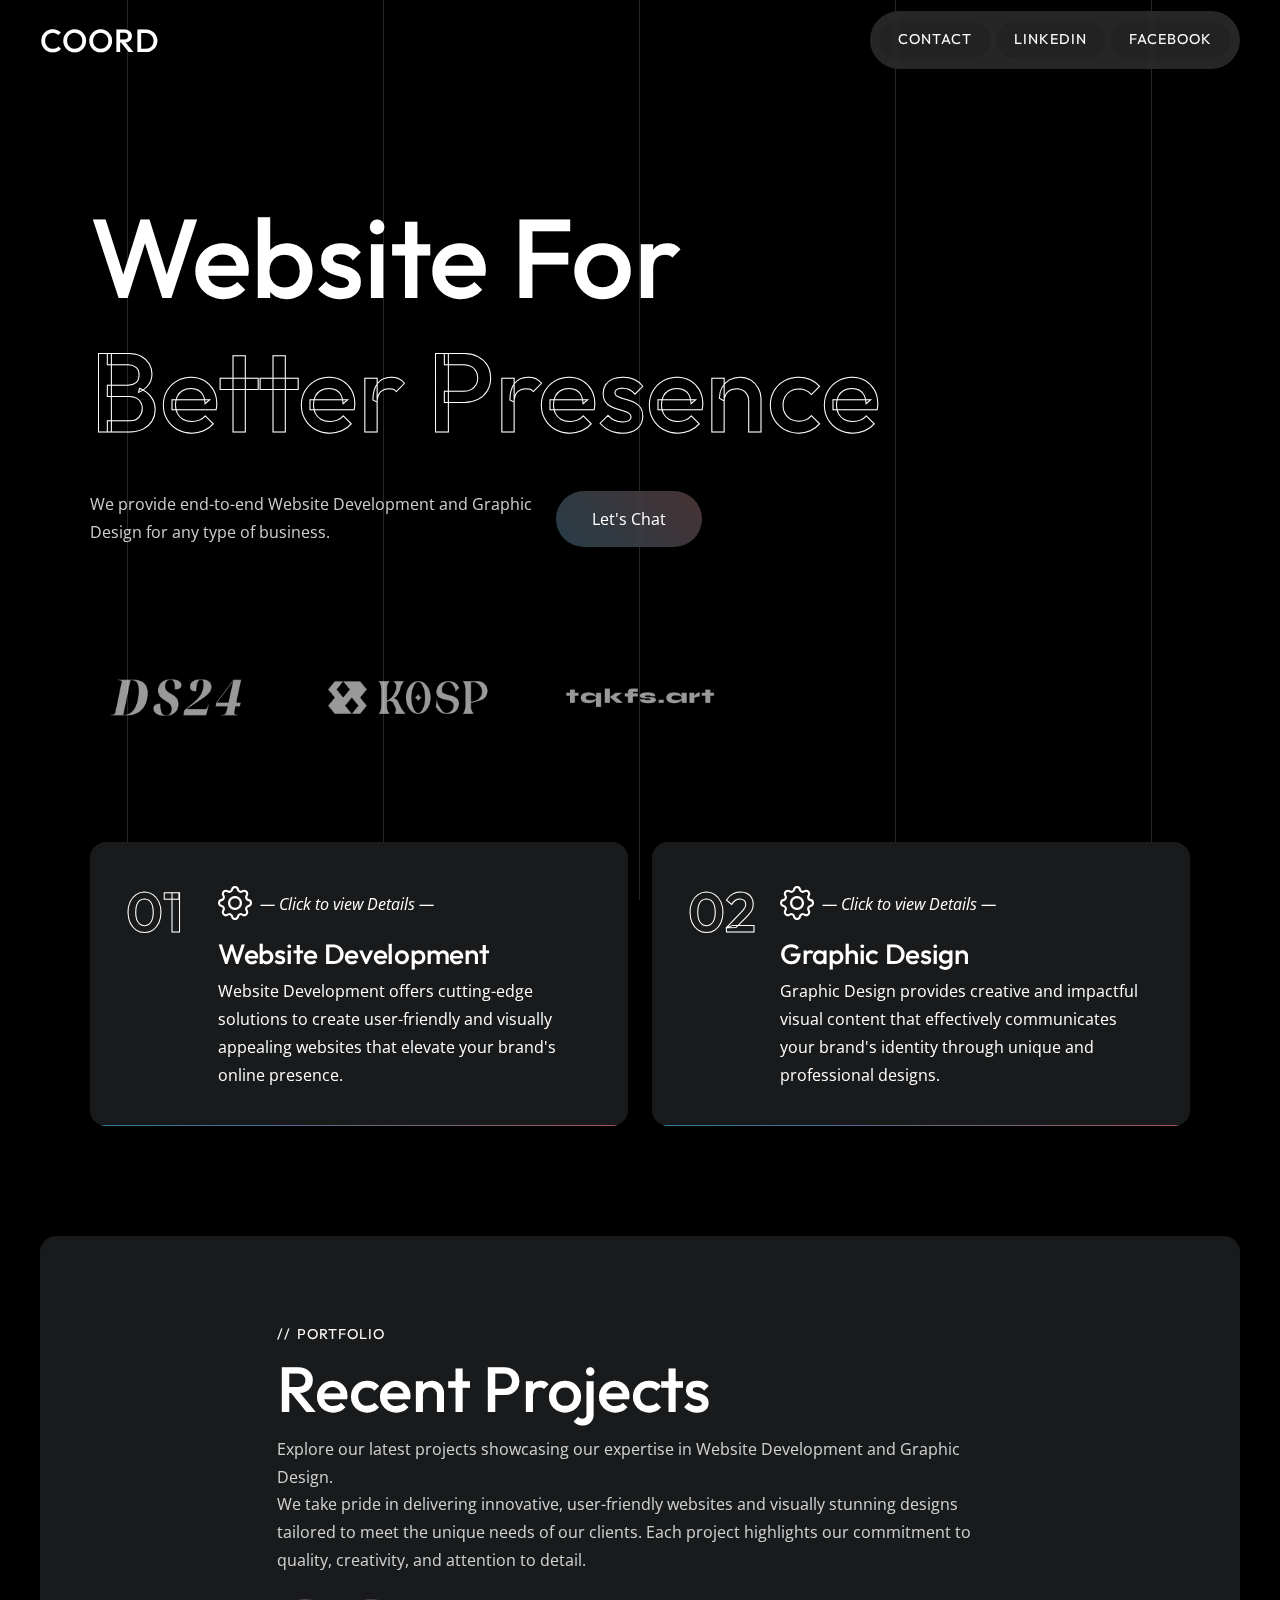
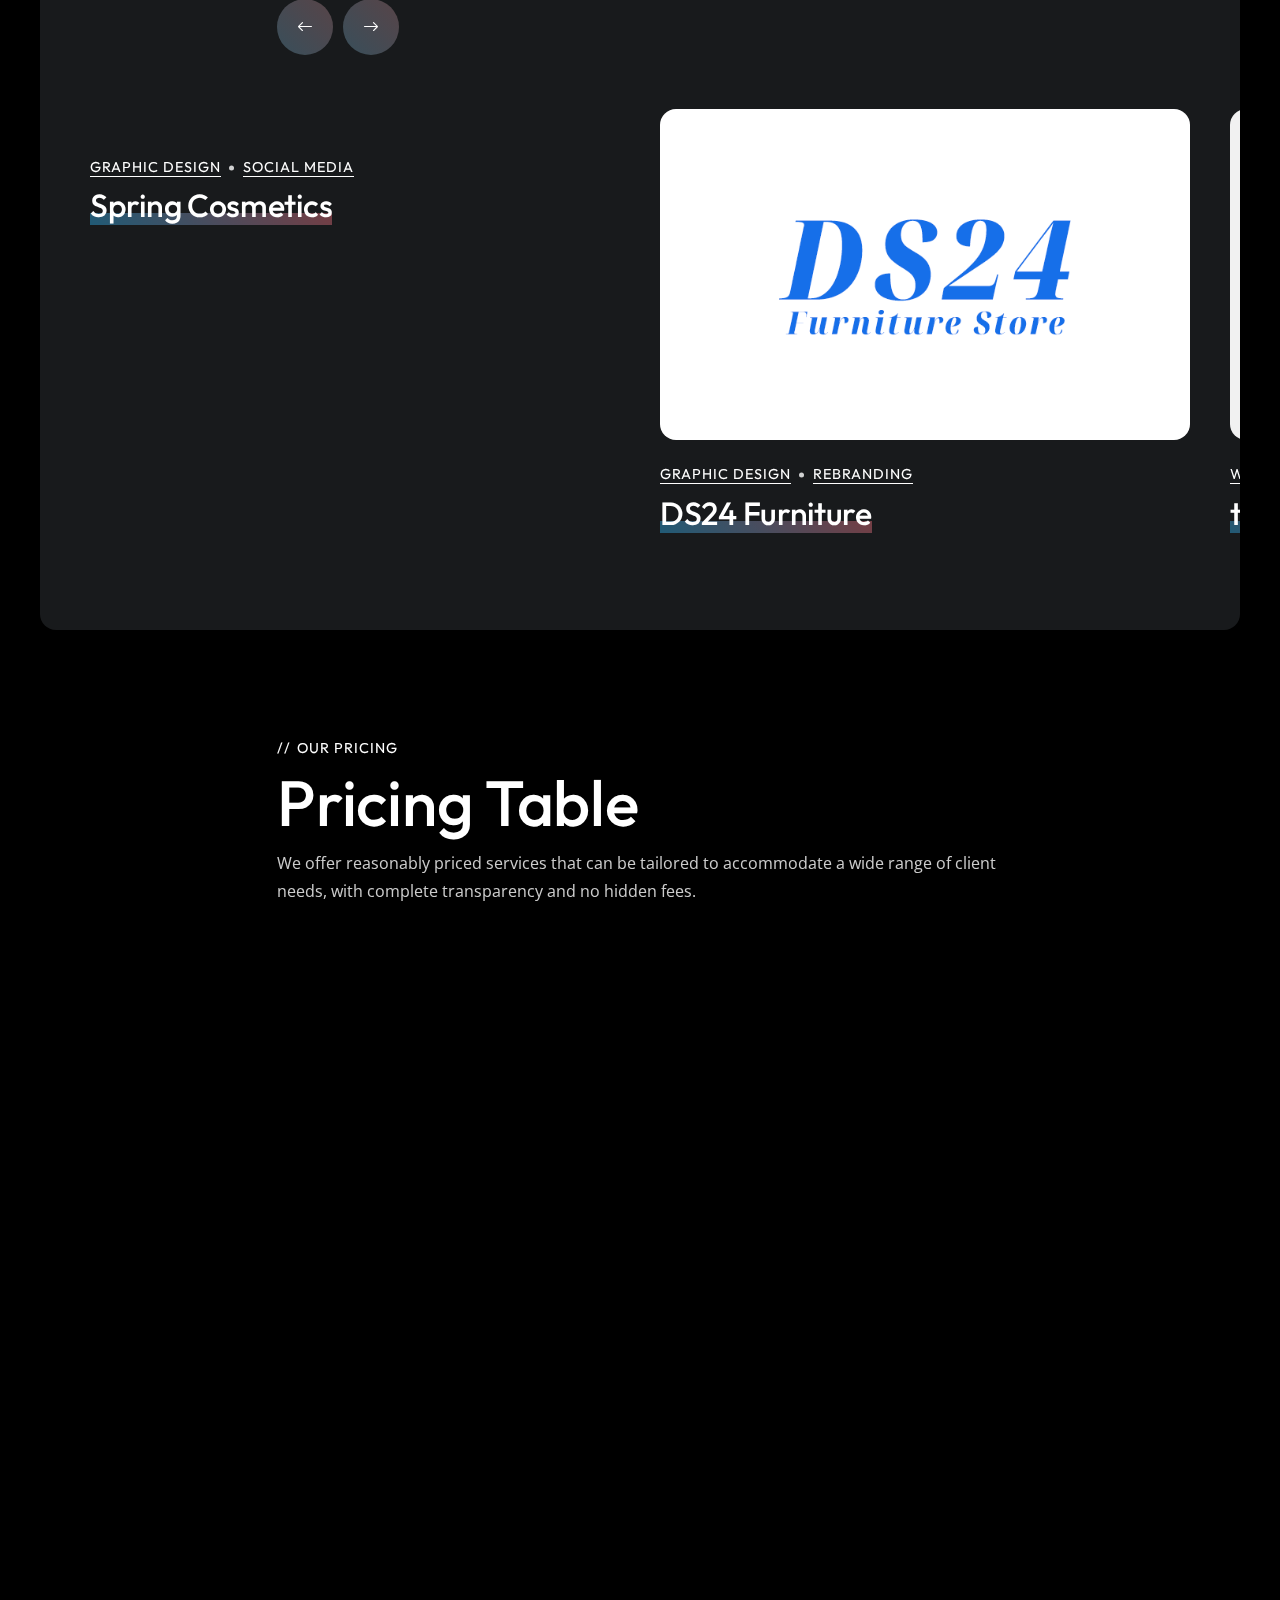
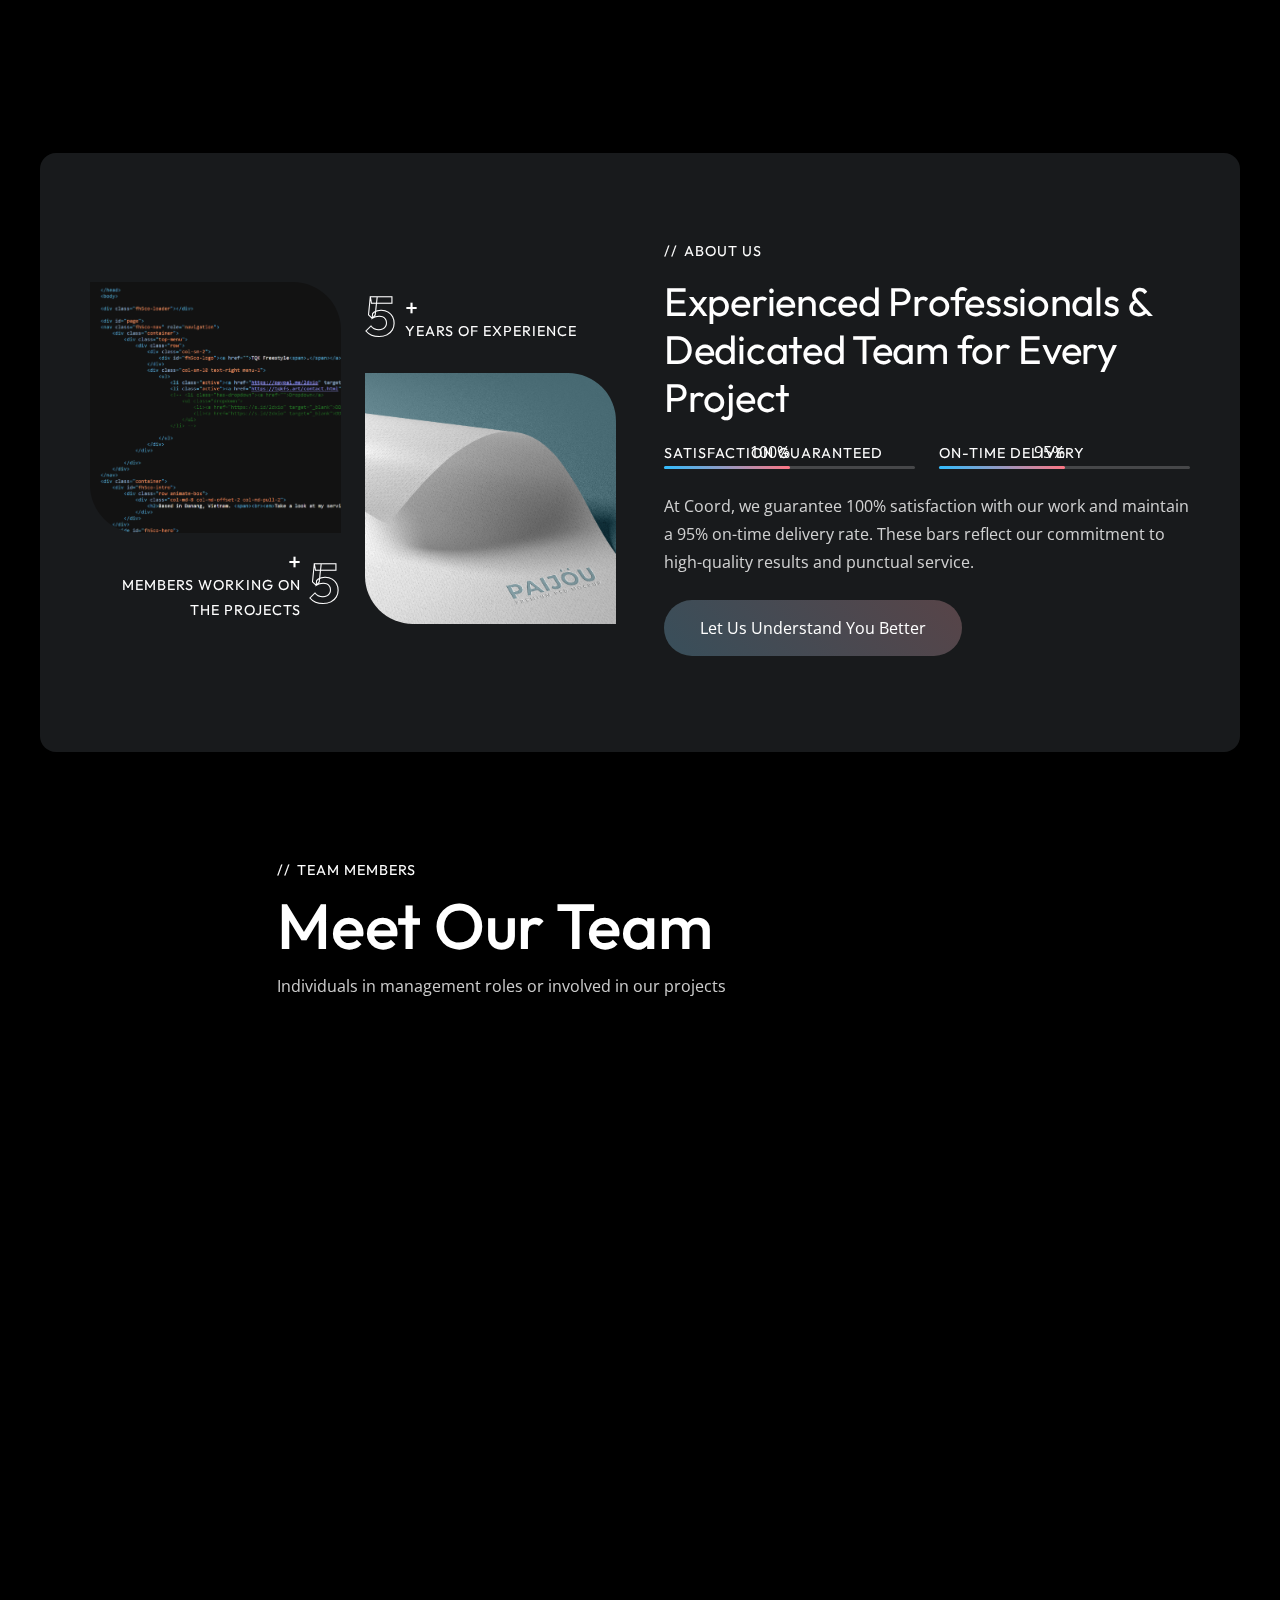
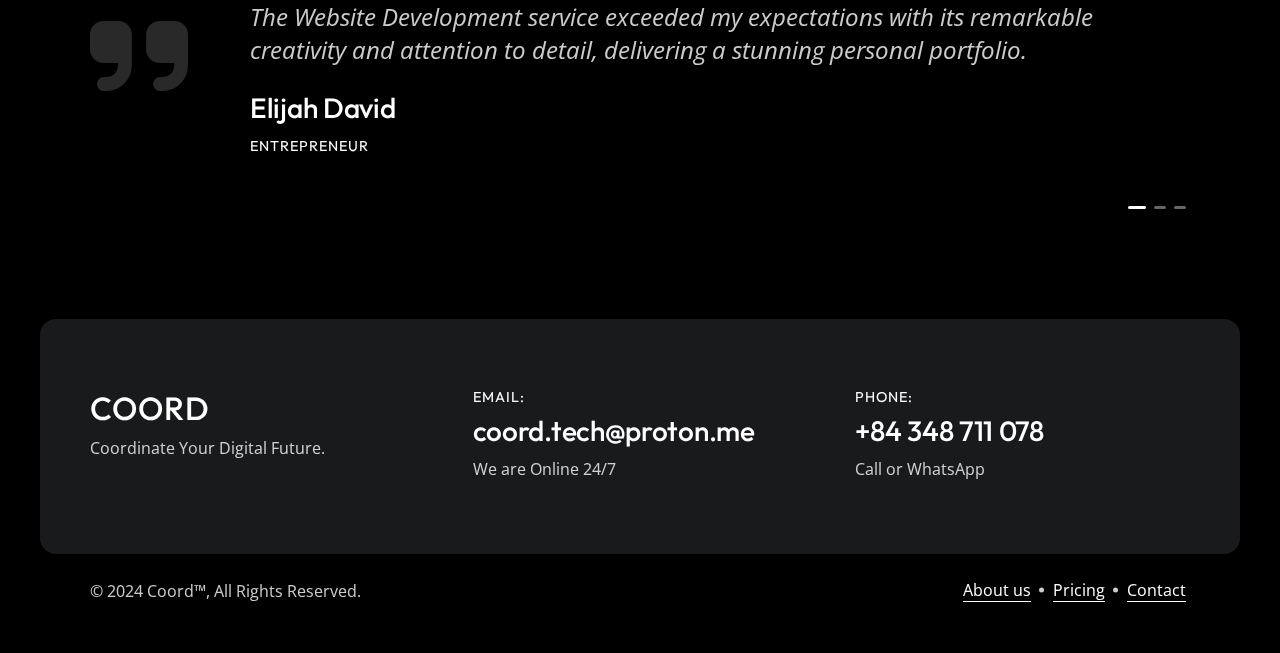
==== commit 4adda6b7: "Update index.html" ====
--- a/index.html
+++ b/index.html
@@ -635,14 +635,14 @@
 					<!-- Slider Pagination -->
 					<div class="swiper-testimonial-pagination"></div>
 					<!-- Slider Nav -->
-					<div class="testimonial-nav">
+					<!-- <div class="testimonial-nav">
 						<div class="swiper-testimonial-prev button-circle">
 							<i class="bi bi-arrow-left"></i>
 						</div>
 						<div class="swiper-testimonial-next button-circle">
 							<i class="bi bi-arrow-right"></i>
 						</div>
-					</div>
+					</div> -->
 				</div>
 			</div><!-- end container -->
 		</div>
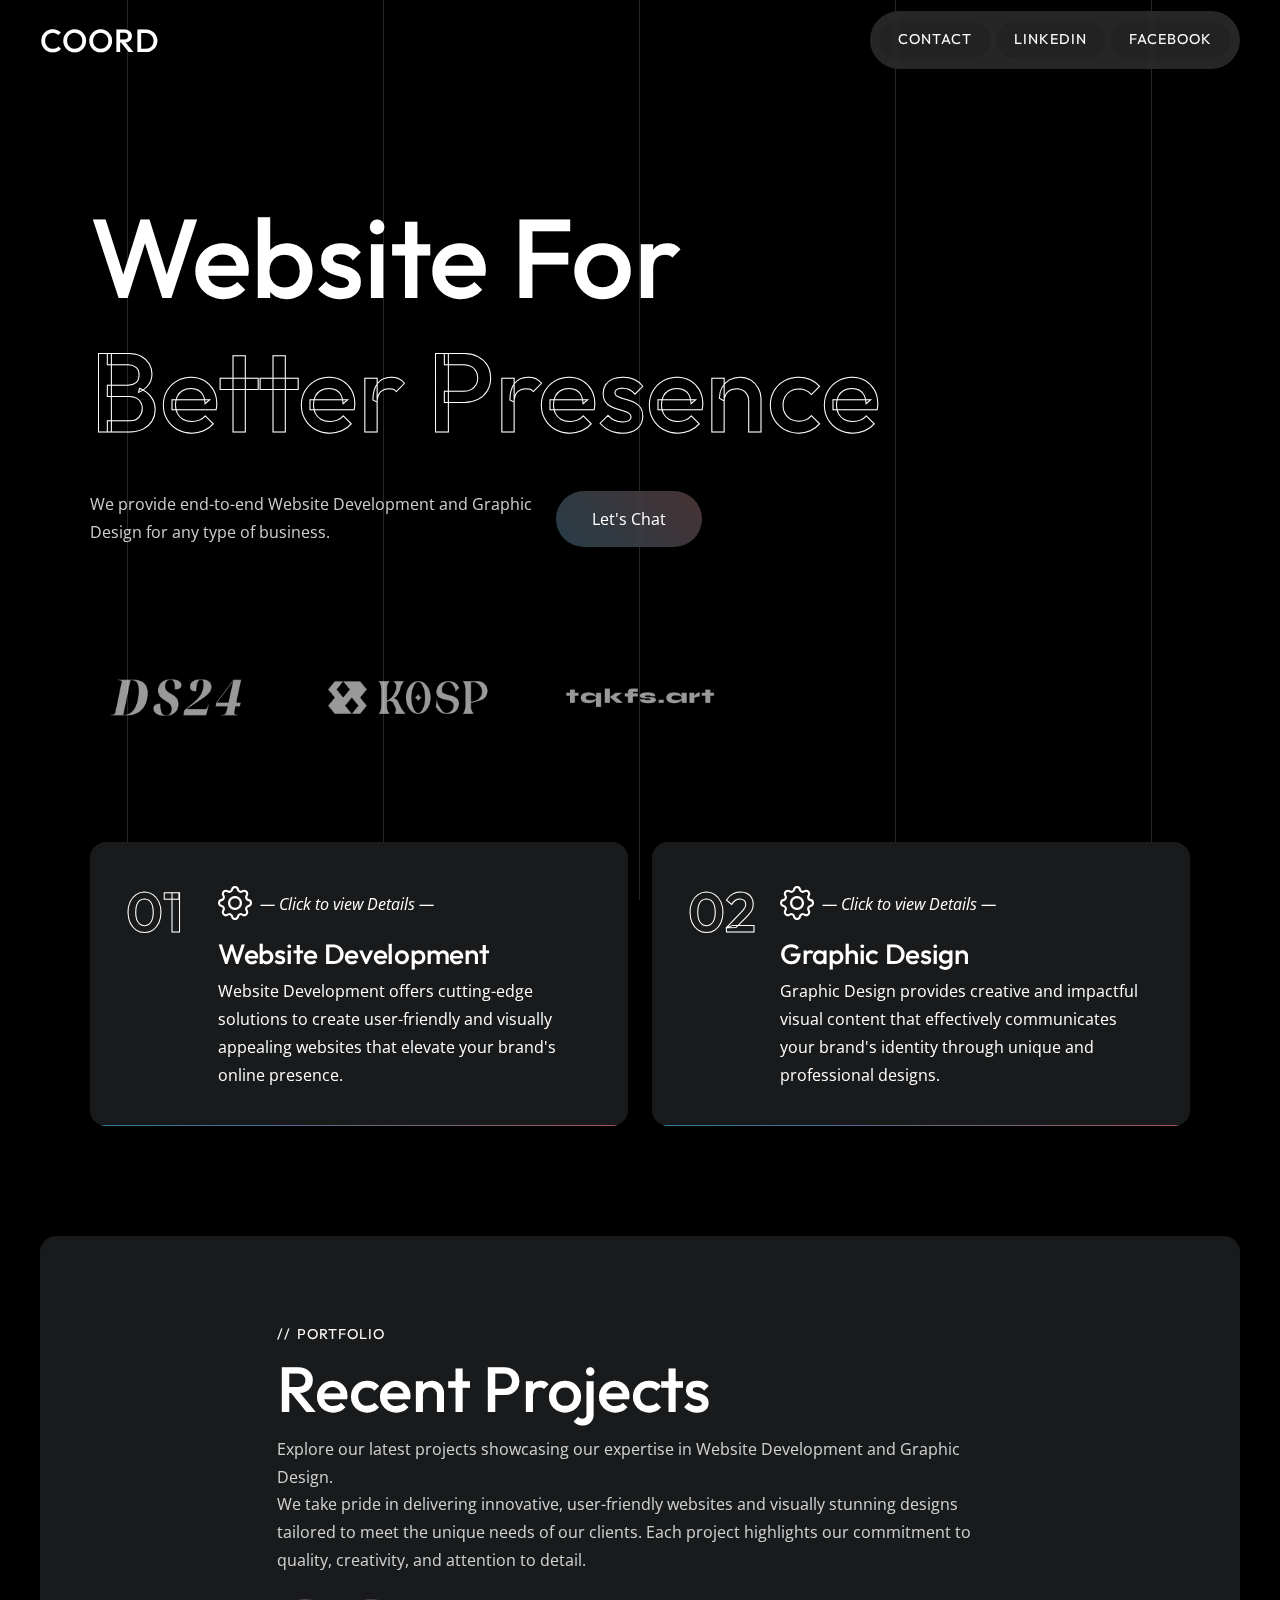
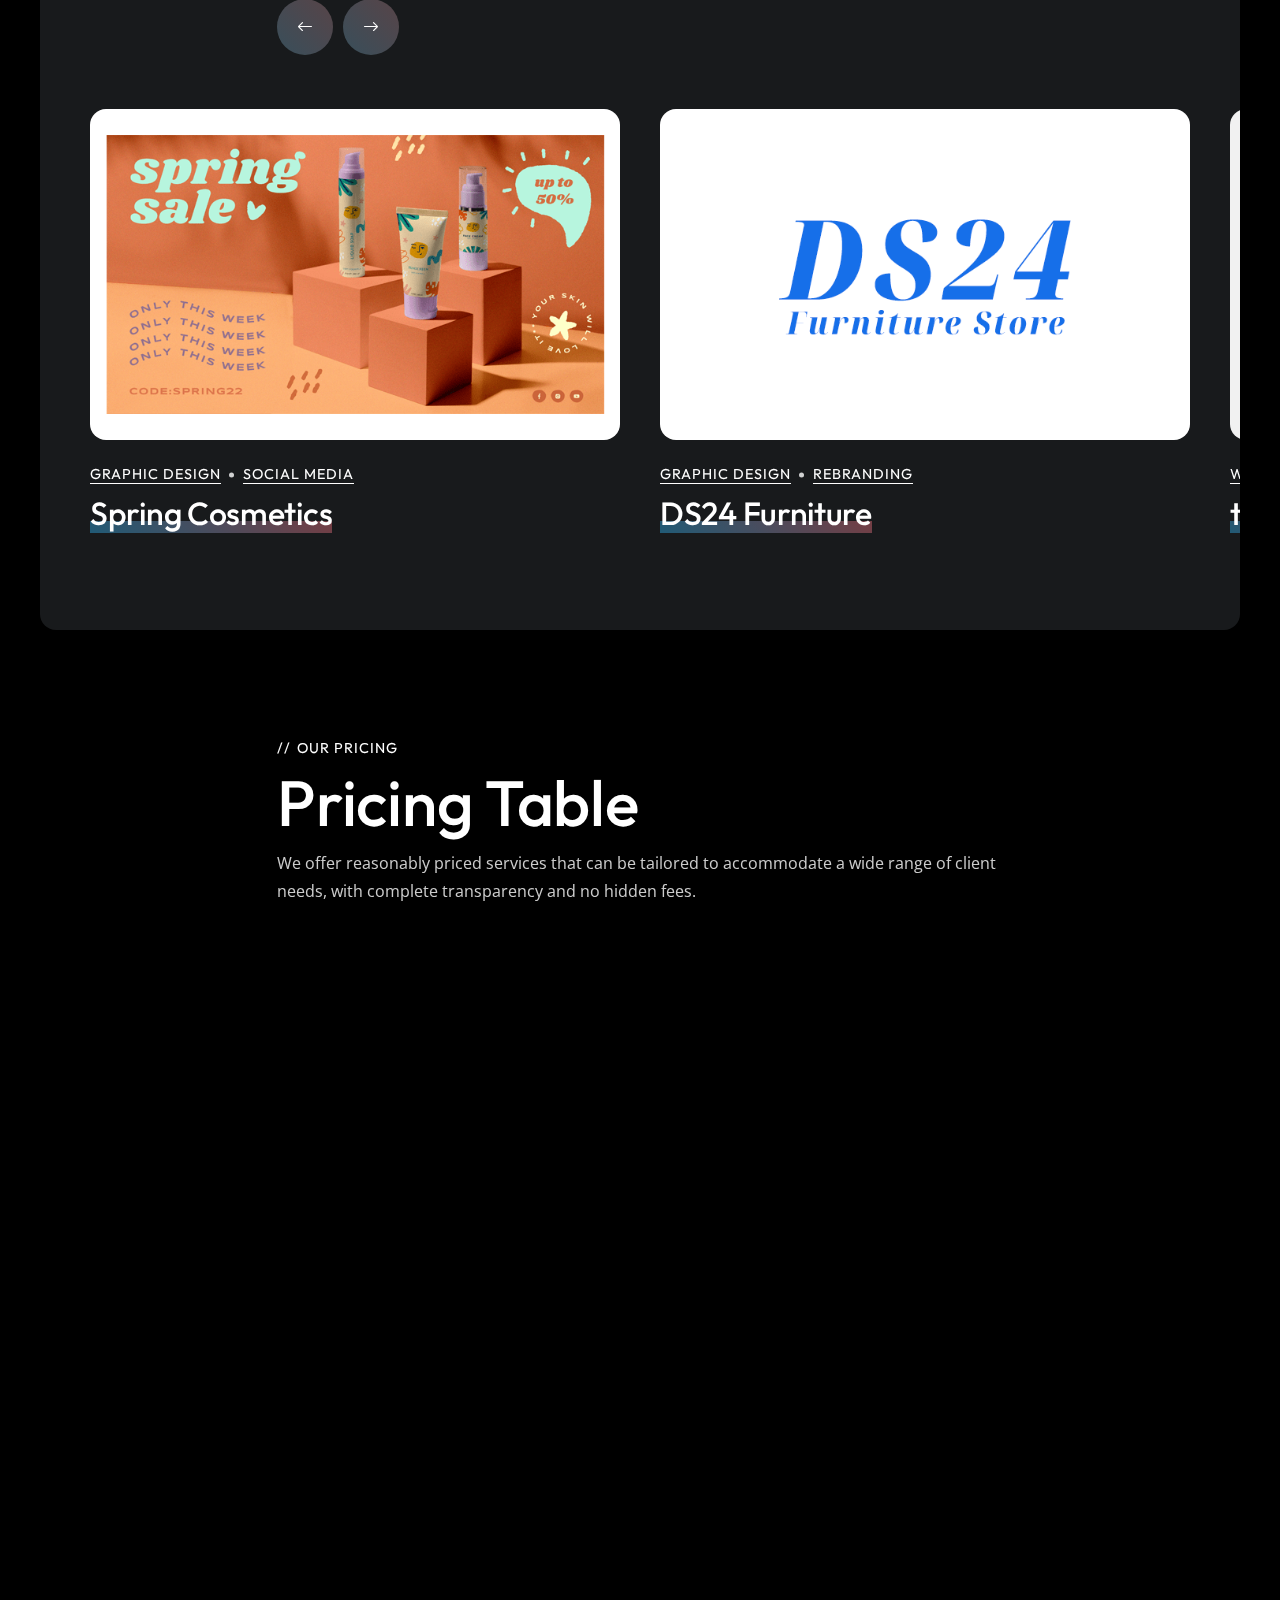
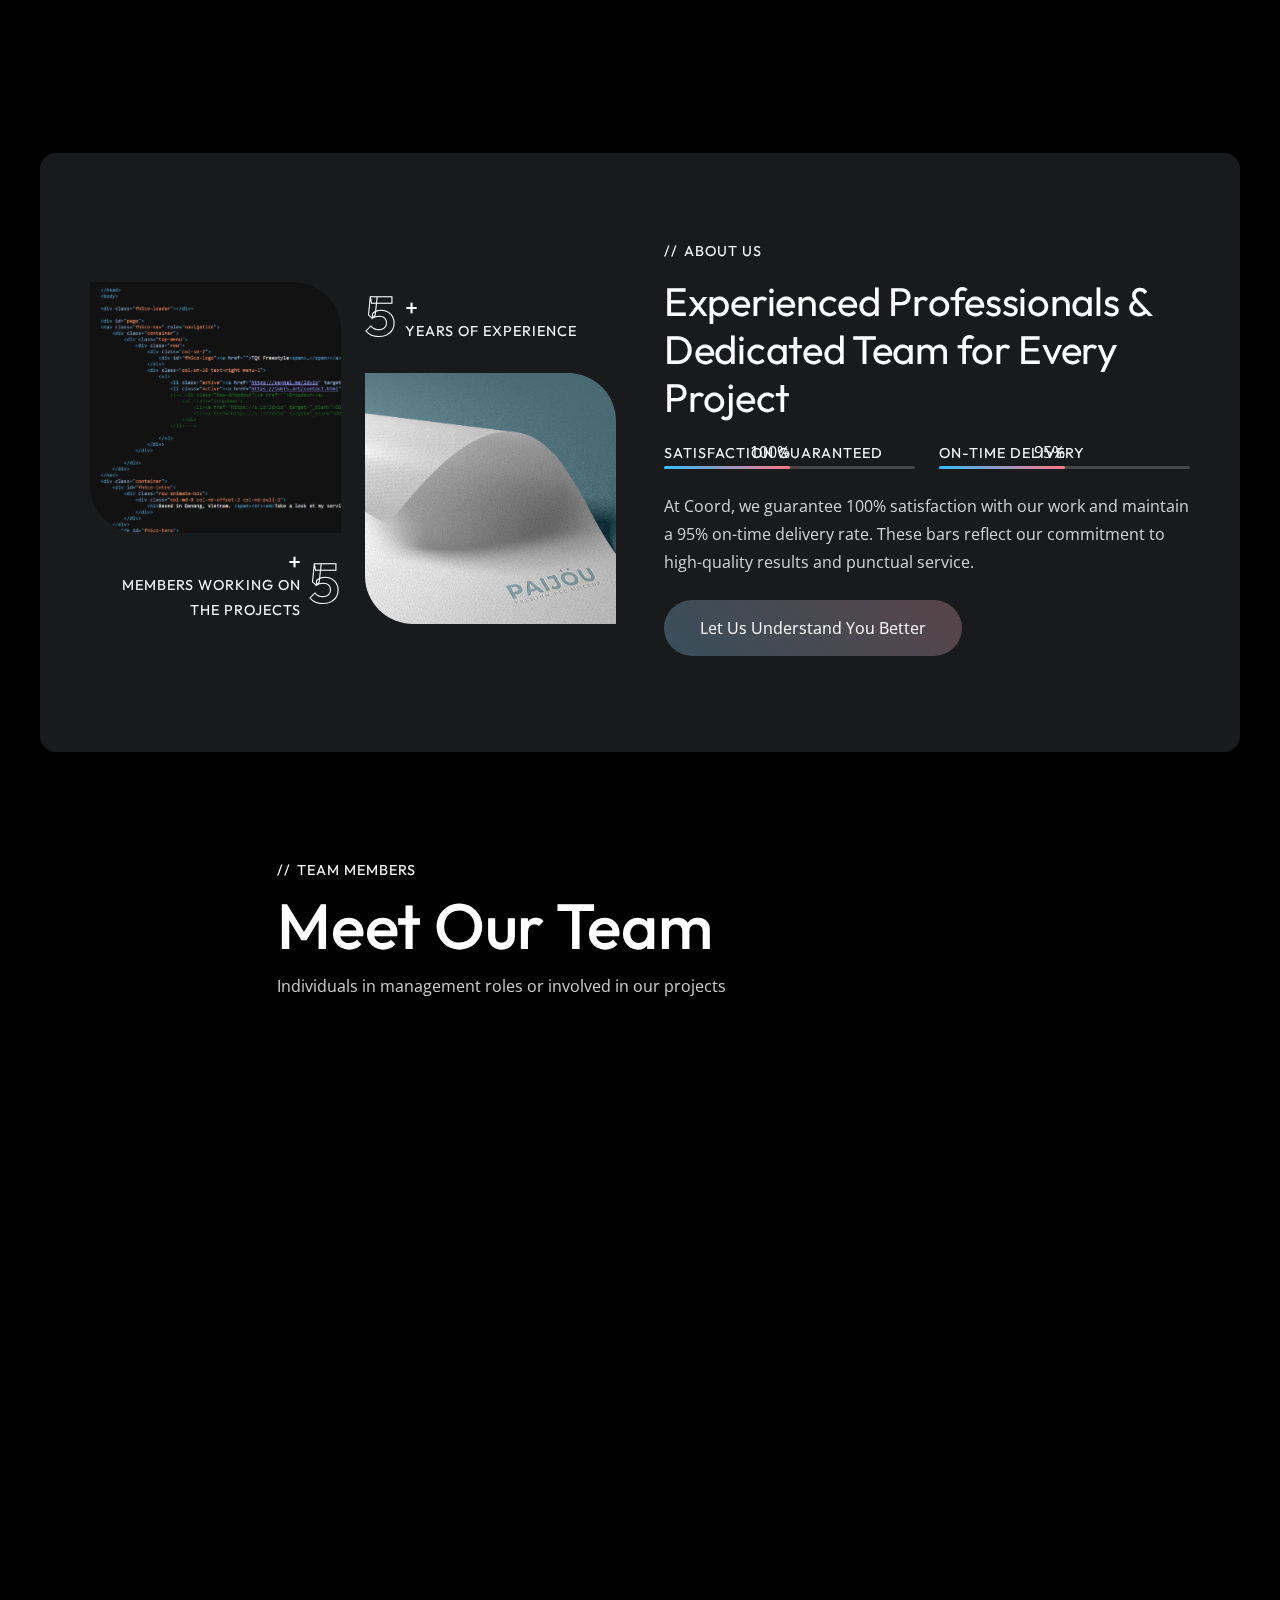
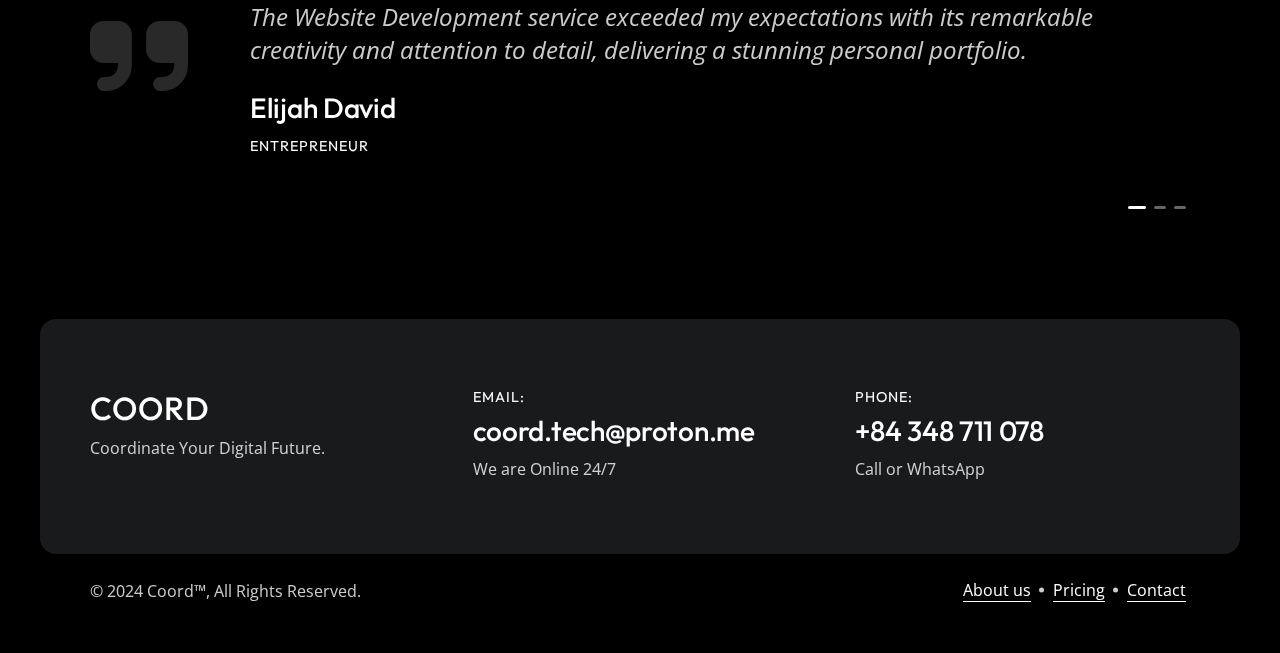
==== commit ec1fb5f0: "Update index.html" ====
--- a/index.html
+++ b/index.html
@@ -8,6 +8,12 @@
 		<title>Coord - Your Digital Future</title>
 		<!-- Favicon -->
 		<link href="favfav.png" rel="shortcut icon">
+		<style>
+		  .adjusted-text {
+		    position: relative;
+		    top: -3px;
+ 		  }
+		</style>
 		<!-- CSS -->
 		<link href="assets/plugins/bootstrap/bootstrap.min.css" rel="stylesheet">
 		<link href="assets/plugins/magnific-popup/magnific-popup.min.css" rel="stylesheet">
@@ -145,13 +151,6 @@
 			</div><!-- end container -->
 		</div>
 		<!-- end Clients section -->
-		
-		<style>
-		  .adjusted-text {
-		    position: relative;
-		    top: -3px;
- 		  }
-		</style>
 
 		<!-- Services section -->
 		<div class="section-lg pt-0">
@@ -227,7 +226,7 @@
 									<!-- Image -->
 									<div class="portfolio-img">
 										<a href="">
-											<img src="cmt.png" alt="">
+											<img src="cmt-min.png" alt="">
 										</a>
 									</div>
 									<div class="pt-4">
@@ -256,7 +255,7 @@
 									<!-- Image -->
 									<div class="portfolio-img">
 										<a href="https://facebook.com/noithatds24" target="_blank">
-											<img src="dsbanner.png" alt="">
+											<img src="dsbanner-min.png" alt="">
 										</a>
 									</div>
 									<div class="pt-4">
@@ -284,7 +283,7 @@
 									<!-- Image -->
 									<div class="portfolio-img">
 										<a href="https://tqkfs.art" target="_blank">
-											<img src="tqkweb.png" alt="">
+											<img src="tqkweb-min.png" alt="">
 										</a>
 									</div>
 									<div class="pt-4">
@@ -312,7 +311,7 @@
 									<!-- Image -->
 									<div class="portfolio-img">
 										<a href="https://kosp.store" target="_blank">
-											<img src="kospweb.png" alt="">
+											<img src="kospweb-min.png" alt="">
 										</a>
 									</div>
 									<div class="pt-4">
@@ -457,7 +456,7 @@
 						<div class="col-12 col-lg-6">
 							<div class="row">
 								<div class="col-6 text-end">
-									<img class="img-mask-2" src="codehtml.png" alt="">
+									<img class="img-mask-2" src="codehtml-min.png" alt="">
 									<div class="d-flex align-items-center justify-content-end mt-3">
 										<div class="d-inline-block pe-2">
 											<h4 class="line-height-100 fw-normal mb-0">+</h4>
@@ -478,7 +477,7 @@
 											<p class="sm-heading">Years Of Experience</p>
 										</div>
 									</div>
-									<img class="img-mask-2" src="89.jpg" alt="">
+									<img class="img-mask-2" src="89-min.jpg" alt="">
 								</div>
 							</div>
 						</div>
@@ -528,7 +527,7 @@
 					<div class="col-12 col-sm-6 col-lg-4" data-cue="fadeIn">
 						<div class="team-box">
 							<div class="team-img">
-								<img src="k2.jpg" alt="">
+								<img src="k2-min.jpg" alt="">
 								<div class="team-social">
 									<ul class="list-inline">
 										<li><a class="button-circle button-circle-sm button-circle-style-2" href="https://linkedin.com/in/2dxio" target="_blank"><i class="bi bi-linkedin"></i></a></li>
@@ -547,7 +546,7 @@
 					<div class="col-12 col-sm-6 col-lg-4" data-cue="fadeIn">
 						<div class="team-box">
 							<div class="team-img">
-								<img src="g2.png" alt="">
+								<img src="g2-min.png" alt="">
 								<div class="team-social">
 									<ul class="list-inline">
 										<li><a class="button-circle button-circle-sm button-circle-style-2" href="#" target="_blank"><i class="bi bi-linkedin"></i></a></li>
@@ -566,7 +565,7 @@
 					<div class="col-12 col-sm-6 col-lg-4" data-cue="fadeIn">
 						<div class="team-box">
 							<div class="team-img">
-								<img src="g1.png" alt="">
+								<img src="g1-min.png" alt="">
 								<div class="team-social">
 									<ul class="list-inline">
 										<li><a class="button-circle button-circle-sm button-circle-style-2" href="#" target="_blank"><i class="bi bi-linkedin"></i></a></li>
